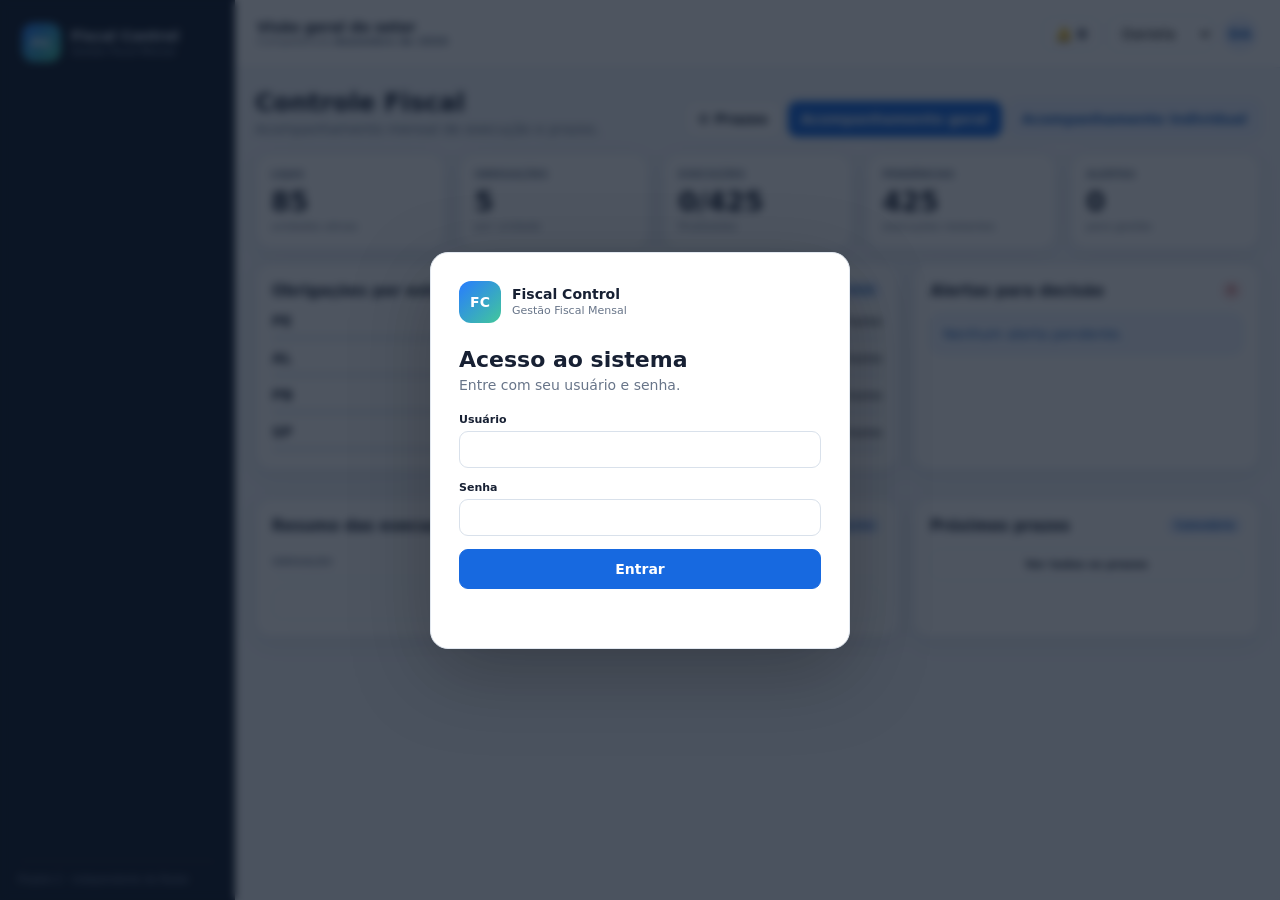
==== index.html @ bff7fefc "Ativa painel operacional do analista" ====
<!doctype html><html lang="pt-BR"><head><meta charset="utf-8"><meta name="viewport" content="width=device-width,initial-scale=1,viewport-fit=cover"><meta name="theme-color" content="#101a2b"><title>Fiscal Control — Gestão Fiscal Mensal</title><style>:root{--bg:#f3f6fa;--card:#fff;--nav:#101a2b;--nav2:#1d2d48;--text:#172033;--muted:#687589;--line:#e1e7ef;--blue:#1769e0;--green:#11966a;--yellow:#d78a00;--red:#d73b3b;--r:16px;--shadow:0 6px 22px #16305012}*{box-sizing:border-box}body{margin:0;background:var(--bg);color:var(--text);font:14px system-ui,-apple-system,Segoe UI,Roboto,Arial,sans-serif}.side{position:fixed;inset:0 auto 0 0;width:235px;background:var(--nav);color:#dce5f2;padding:18px 13px;z-index:20}.logo{display:flex;gap:10px;align-items:center;padding:5px 9px 22px}.logoMark{width:39px;height:39px;border-radius:12px;background:linear-gradient(135deg,#287cff,#42c79b);display:grid;place-items:center;font-weight:900;color:#fff}.logo small{display:block;color:#8fa0b8;font-size:10px;margin-top:2px}.nav{display:grid;gap:4px}.nav button{border:0;background:none;color:#aebbd0;padding:11px 12px;border-radius:10px;text-align:left;display:flex;gap:10px;align-items:center;width:100%;cursor:pointer}.nav button.on,.nav button:hover{background:var(--nav2);color:#fff}.nav i{font-style:normal;width:20px;text-align:center}.sideFoot{position:absolute;bottom:15px;left:18px;right:18px;border-top:1px solid #293850;padding-top:12px;color:#8190a7;font-size:10px}.main{margin-left:235px;min-height:100vh}.top{height:68px;background:#fff;border-bottom:1px solid var(--line);display:flex;align-items:center;justify-content:space-between;padding:0 22px;position:sticky;top:0;z-index:15}.topTitle{font-weight:850}.topSub{font-size:11px;color:var(--muted)}.persona{display:flex;align-items:center;gap:8px}.persona select,input,select,.btn{font:inherit}.persona select,input,select{border:1px solid var(--line);background:#fff;border-radius:9px;padding:9px}.avatar{width:36px;height:36px;border-radius:50%;background:#e8f0ff;color:#185ebc;display:grid;place-items:center;font-weight:900}.wrap{max-width:1450px;margin:auto;padding:20px}.page{display:none}.page.active{display:block}.head{display:flex;justify-content:space-between;gap:14px;align-items:flex-end;margin-bottom:16px}.head h1{font-size:25px;margin:0 0 4px}.head p{margin:0;color:var(--muted)}.actions,.filters{display:flex;gap:7px;flex-wrap:wrap}.btn{border:1px solid var(--line);background:#fff;color:var(--text);border-radius:9px;padding:9px 12px;font-weight:750;cursor:pointer}.btn.primary{background:var(--blue);border-color:var(--blue);color:#fff}.btn.green{background:#e5f7f0;border-color:#b9e5d3;color:#087453}.btn.yellow{background:#fff3d8;border-color:#efd083;color:#966100}.btn.red{background:#fde9e9;border-color:#f2caca;color:#b42f2f}.grid{display:grid;gap:14px}.kpis{grid-template-columns:repeat(5,1fr);margin-bottom:14px}.card{background:var(--card);border:1px solid var(--line);border-radius:var(--r);box-shadow:var(--shadow)}.pad{padding:16px}.kpi{padding:15px}.kpi small{display:block;text-transform:uppercase;color:var(--muted);font-weight:800;font-size:10px}.kpi b{font-size:27px;display:block;margin-top:6px}.kpi span{font-size:11px;color:var(--muted)}.two{grid-template-columns:1.3fr .7fr}.three{grid-template-columns:repeat(3,1fr)}.cardTitle{display:flex;align-items:center;justify-content:space-between;gap:8px;margin-bottom:12px}.cardTitle h3{margin:0;font-size:15px}.badge{display:inline-flex;border-radius:99px;padding:5px 8px;font-size:10px;font-weight:850;white-space:nowrap}.blue{background:#eaf1ff;color:#1b5eb7}.greenbg{background:#e5f7f0;color:#087453}.yellowbg{background:#fff3d8;color:#966100}.redbg{background:#fde9e9;color:#b42f2f}.gray{background:#edf0f4;color:#667286}.metric{display:flex;justify-content:space-between;margin:8px 0 5px}.progress{height:8px;background:#edf1f6;border-radius:99px;overflow:hidden}.progress span{display:block;height:100%;background:var(--blue);border-radius:99px}.alert{border:1px solid;padding:12px;border-radius:11px;margin-bottom:8px}.alert.red{background:#fff1f1;border-color:#f2cece}.alert.yellow{background:#fff9eb;border-color:#f1dfb1}.alert.blue{background:#eff5ff;border-color:#d3e1fa}.tax{padding:16px}.taxHead{display:flex;justify-content:space-between;gap:8px}.tax h3{margin:0;font-size:17px}.taxMeta{color:var(--muted);font-size:11px;margin-top:3px}.store{border-top:1px solid var(--line);padding:11px 0}.storeTop{display:flex;justify-content:space-between;gap:8px;align-items:center}.storeName{font-weight:850}.state{font-size:10px;color:var(--muted)}.status{font-size:10px;font-weight:850}.rowBtns{display:flex;gap:6px;margin-top:8px}.rowBtns .btn{font-size:11px;padding:7px 8px;flex:1}.tableWrap{overflow:auto}.table{width:100%;border-collapse:collapse}.table th,.table td{padding:10px;border-bottom:1px solid var(--line);text-align:left;white-space:nowrap}.table th{font-size:10px;color:#788498;text-transform:uppercase;background:#f8fafc}.filters{margin-bottom:13px}.modalBack{position:fixed;inset:0;background:#0c152a99;display:none;place-items:center;z-index:50;padding:14px}.modalBack.show{display:grid}.modal{background:#fff;width:min(850px,100%);max-height:90vh;overflow:auto;border-radius:17px}.modalHead,.modalFoot{padding:15px 17px;border-bottom:1px solid var(--line);display:flex;justify-content:space-between;gap:10px}.modalFoot{border-top:1px solid var(--line);border-bottom:0;justify-content:flex-end}.modalBody{padding:17px}.form{display:grid;grid-template-columns:1fr 1fr;gap:11px}.field label{display:block;font-size:10px;font-weight:850;margin-bottom:5px}.field.full{grid-column:1/-1}.checkgrid{display:grid;grid-template-columns:repeat(3,1fr);gap:7px}.check{border:1px solid var(--line);border-radius:9px;padding:8px}.check input{margin-right:5px}.notif{position:fixed;right:16px;top:58px;width:min(390px,calc(100vw - 28px));background:#fff;border:1px solid var(--line);border-radius:14px;box-shadow:0 20px 60px #0003;z-index:40;display:none;overflow:hidden}.notif.show{display:block}.notifHead{padding:13px 15px;border-bottom:1px solid var(--line);display:flex;justify-content:space-between}.notifItem{padding:12px 15px;border-bottom:1px solid var(--line);font-size:12px}.notifItem.unread{background:#eff5ff}.notifItem small{display:block;color:var(--muted);margin-top:4px}.toast{position:fixed;right:15px;bottom:15px;background:#142033;color:#fff;padding:11px 14px;border-radius:10px;z-index:70;display:none}.toast.show{display:block}.dashLower{grid-template-columns:1.3fr .7fr;margin-top:14px}.execRow{display:grid;grid-template-columns:1.3fr .6fr .6fr .6fr .8fr;gap:8px;align-items:center;padding:9px 0;border-bottom:1px solid var(--line);font-size:11px}.execRow:last-child{border-bottom:0}.execHead{font-size:9px;text-transform:uppercase;color:#788498;font-weight:850}.miniBar{height:7px;background:#edf1f6;border-radius:99px;overflow:hidden}.miniBar span{display:block;height:100%;background:var(--blue);border-radius:99px}.deadlineItem{display:grid;grid-template-columns:48px 1fr auto;gap:10px;align-items:center;padding:10px 0;border-bottom:1px solid var(--line)}.deadlineItem:last-child{border-bottom:0}.dateBox{border:1px solid var(--line);border-radius:10px;text-align:center;padding:5px 3px;font-weight:900;font-size:12px}.dateBox small{display:block;font-size:8px;color:var(--muted)}.deadlineMeta{font-size:11px;color:var(--muted)}.deadlineRight{text-align:right;font-size:10px;font-weight:850}.dashLink{margin-top:10px;text-align:center}.dashLink .btn{font-size:11px;width:100%}@media(max-width:1050px){.side{width:70px}.logoText,.nav span,.sideFoot{display:none}.nav button{justify-content:center}.main{margin-left:70px}.kpis{grid-template-columns:repeat(3,1fr)}.two,.dashLower{grid-template-columns:1fr}.three{grid-template-columns:repeat(2,1fr)}}@media(max-width:680px){body{font-size:13px}.side{width:58px;padding:12px 7px}.logo{padding:2px 4px 17px}.logoMark{width:39px}.main{margin-left:58px}.top{height:62px;padding:0 9px}.persona select{max-width:125px}.avatar{display:none}.wrap{padding:11px}.head{align-items:flex-start;flex-direction:column}.head h1{font-size:21px}.actions{width:100%}.actions .btn{flex:1}.kpis{grid-template-columns:1fr 1fr;gap:9px}.kpi{padding:12px}.kpi b{font-size:23px}.three{grid-template-columns:1fr}.tax{padding:13px}.store{padding:10px 0}.storeTop{align-items:flex-start}.rowBtns{flex-wrap:wrap}.form{grid-template-columns:1fr}.field.full{grid-column:auto}.table{font-size:12px}.filters input,.filters select{width:100%}.checkgrid{grid-template-columns:1fr 1fr}.execRow{grid-template-columns:1fr 1fr}.execHead{display:none}.deadlineItem{grid-template-columns:44px 1fr}.deadlineRight{grid-column:2;text-align:left}}</style><link rel="stylesheet" href="auth-client.css?v=2"></head><body><div class="app"><aside class="side"><div class="logo"><div class="logoMark">FC</div><div class="logoText"><b>Fiscal Control</b><small>Gestão Fiscal Mensal</small></div></div><nav class="nav"><button class="on" data-page="dashboard"><i>▦</i><span>Visão geral</span></button><button data-page="apuracoes"><i>✓</i><span>Apurações</span></button><button data-page="carteiras"><i>⌂</i><span>Carteiras</span></button><button data-page="prazos"><i>◷</i><span>Prazos</span></button><button data-page="historico"><i>↗</i><span>Histórico</span></button><button data-page="equipe"><i>♙</i><span>Equipe</span></button></nav><div class="sideFoot">Projeto 2 · independente do Radar</div></aside><main class="main"><header class="top"><div><div class="topTitle" id="topTitle">Visão geral do setor</div><div class="topSub">Competência <b id="competencia"></b></div></div><div class="persona"><button class="btn" onclick="toggleNotif()">🔔 <b id="notifCount">0</b></button><select id="usuario" onchange="render()"></select><div class="avatar" id="avatar">DA</div></div></header><div class="wrap"><section class="page active" id="page-dashboard"><div class="head"><div><h1>Controle Fiscal</h1><p>Acompanhamento mensal de execução e prazos.</p></div><div class="actions"><button class="btn" onclick="go('prazos')">⚙ Prazos</button><button class="btn primary" onclick="go('apuracoes')">Abrir apurações</button></div></div><div class="grid kpis" id="kpis"></div><div class="grid two"><div class="card pad"><div class="cardTitle"><h3>Obrigações por estado</h3><span class="badge blue" id="mesBadge"></span></div><div id="obrigacoes"></div></div><div class="card pad"><div class="cardTitle"><h3>Alertas para decisão</h3><span class="badge redbg" id="alertBadge">0</span></div><div id="alertas"></div></div></div><div class="grid two" style="margin-top:14px"><div class="card pad"><div class="cardTitle"><h3>Analistas</h3><button class="btn" onclick="go('equipe')">Equipe</button></div><div class="tableWrap"><table class="table"><thead><tr><th>Analista</th><th>Lojas</th><th>Conclusão</th><th>Alertas</th><th>Status</th></tr></thead><tbody id="teamDash"></tbody></table></div></div><div class="card pad"><div class="cardTitle"><h3>Quem pode ajudar?</h3></div><div id="ajuda"></div></div></div><div class="grid dashLower"><div class="card pad"><div class="cardTitle"><h3>Resumo das execuções</h3><span class="badge blue">5 obrigações</span></div><div class="execRow execHead"><span>Obrigação</span><span>Pendente</span><span>Analisando</span><span>Finalizado</span><span>Conclusão</span></div><div id="execResumo"></div><div class="dashLink"><button class="btn" onclick="go('apuracoes')">Ver todas as execuções</button></div></div><div class="card pad"><div class="cardTitle"><h3>Próximos prazos</h3><span class="badge blue">Calendário</span></div><div id="proximosPrazos"></div><div class="dashLink"><button class="btn" onclick="go('prazos')">Ver todos os prazos</button></div></div></div></section><section class="page" id="page-apuracoes"><div class="head"><div><h1>Apurações por imposto</h1><p>O analista vê somente as lojas da própria carteira.</p></div></div><div class="filters"><input id="busca" placeholder="🔎 Buscar loja" oninput="renderApuracoes()"><select id="filtroImposto" onchange="renderApuracoes()"></select><select id="filtroUF" onchange="renderApuracoes()"><option value="">Todos os estados</option><option>PE</option><option>AL</option><option>PB</option><option>SP</option></select><button class="btn" type="button" onclick="limparFiltrosApuracoes()">↺ Limpar filtros</button></div><div class="grid three" id="taxCards"></div></section><section class="page" id="page-carteiras"><div class="head"><div><h1>Cadastro de lojas</h1><p>Base única de unidades, dados fiscais e responsável pela carteira.</p></div><div class="actions"><button class="btn primary" onclick="openStore()">+ Nova loja</button><button class="btn" onclick="openAssign()">⇄ Trocar carteira</button></div></div><div class="filters"><input id="storeSearch" placeholder="🔎 Número, nome, CNPJ, cidade ou endereço" oninput="renderStores()"><select id="storeUF" onchange="renderStores()"><option value="">Todos os estados</option><option>PE</option><option>AL</option><option>PB</option><option>SP</option></select><select id="storeStatus" onchange="renderStores()"><option value="">Ativas e inativas</option><option value="true">Ativas</option><option value="false">Inativas</option></select></div><div class="grid three" id="portfolio"></div><div class="card"><div class="tableWrap"><table class="table"><thead><tr><th>Nº</th><th>Loja</th><th>CNPJ</th><th>Inscrição Estadual</th><th>Inscrição Municipal</th><th>Endereço</th><th>UF</th><th>Status</th><th>Analista</th><th>Ação</th></tr></thead><tbody id="storesTable"></tbody></table></div></div></section><section class="page" id="page-prazos"><div class="head"><div><h1>Prazos fiscais</h1><p>PE, AL e PB possuem os mesmos impostos e obrigações, com vencimentos independentes. Clique em qualquer obrigação para editar.</p></div><button class="btn primary" onclick="openDeadline()">+ Cadastrar vencimento</button></div><div class="grid three" id="deadlineCards"></div><div class="card pad" style="margin-top:14px"><div class="tableWrap"><table class="table"><thead><tr><th>Imposto/obrigação</th><th>UF</th><th>Vencimento</th><th>Observação</th></tr></thead><tbody id="deadlineTable"></tbody></table></div></div></section><section class="page" id="page-historico"><div class="head"><div><h1>Histórico mensal</h1><p>Identifique recorrência de atrasos e necessidade de redistribuição.</p></div></div><div class="grid three" id="historyCards"></div><div class="card pad" style="margin-top:14px"><div class="tableWrap"><table class="table"><thead><tr><th>Competência</th><th>Conclusão</th><th>Alertas</th><th>Observação</th></tr></thead><tbody id="historyTable"></tbody></table></div></div></section><section class="page" id="page-equipe"><div class="head"><div><h1>Equipe</h1><p>Daniela e Leonardo administram colaboradores e carteiras.</p></div><button class="btn primary" onclick="openMember()">+ Novo colaborador</button></div><div class="alert blue"><b>Situações:</b> Ativo · Férias · Licença médica · Demissão · Pediu demissão.</div><div class="card"><div class="tableWrap"><table class="table"><thead><tr><th>Colaborador</th><th>Função</th><th>Nível</th><th>Carteira</th><th>Situação</th><th>Ação</th></tr></thead><tbody id="teamTable"></tbody></table></div></div></section></div></main></div><div class="notif" id="notif"><div class="notifHead"><b>Alertas da gestão</b><button class="btn" onclick="toggleNotif()">×</button></div><div id="notifList"></div></div><div class="modalBack" id="modalBack"><div class="modal"><div class="modalHead"><b id="modalTitle">Cadastro</b><button class="btn" onclick="closeModal()">×</button></div><div class="modalBody" id="modalBody"></div><div class="modalFoot"><button class="btn" onclick="closeModal()">Cancelar</button><button class="btn primary" id="modalSave">Salvar</button></div></div></div><div class="toast" id="toast"></div><script>
const OBRIGACOES=['ICMS','PIS/COFINS','ISS','SPED ICMS','Fronteiras'];const UFS=['PE','AL','PB','SP'];
let equipe=JSON.parse(localStorage.getItem('fc_equipe')||'null')||[{id:1,nome:'Juliane',funcao:'Analista',nivel:'Sênior',situacao:'Ativo'},{id:2,nome:'Luanna',funcao:'Analista',nivel:'Júnior',situacao:'Ativo'},{id:3,nome:'Dennys',funcao:'Analista',nivel:'Sênior',situacao:'Ativo'},{id:4,nome:'Julia',funcao:'Analista',nivel:'Pleno',situacao:'Ativo'},{id:5,nome:'Taciana',funcao:'Analista',nivel:'Pleno',situacao:'Ativo'},{id:6,nome:'Lívia',funcao:'Analista',nivel:'Sênior',situacao:'Ativo'},{id:7,nome:'Augustus',funcao:'Analista',nivel:'Pleno',situacao:'Ativo'},{id:8,nome:'Gustavo',funcao:'Analista',nivel:'Pleno',situacao:'Ativo'},{id:9,nome:'Angela',funcao:'Analista',nivel:'Pleno',situacao:'Ativo'},{id:10,nome:'Michael',funcao:'Analista',nivel:'Analista',situacao:'Ativo'},{id:11,nome:'Leonardo',funcao:'Coordenador',nivel:'—',situacao:'Ativo'},{id:12,nome:'Daniela',funcao:'Gerente',nivel:'—',situacao:'Ativo'}];
const MASTER=[[1,'CARPINAPE','PE'],[2,'VITORIA','PE'],[3,'ARCOVERDE','PE'],[4,'STA CRUZ','PE'],[5,'BONGI','PE'],[6,'PAULISTA','PE'],[7,'GOIANA','PE'],[8,'DOIS IRMAOS','PE'],[9,'SURUBIM','PE'],[10,'SÃO LOURENÇO','PE'],[11,'GRAVATA','PE'],[12,'LIMOEIRO','PE'],[13,'ESCADA','PE'],[14,'CABO DE STO AGUSTINHO','PE'],[15,'OURICURI','PE'],[16,'BELO JARDIM','PE'],[17,'MURIBECA','PE'],[18,'AFOGADOS','PE'],[19,'BEZERROS','PE'],[20,'TIMBAUBA','PE'],[21,'CARPINA TREVO','PE'],[22,'BARREIROS','PE'],[23,'PEDRAS DE FOGO','PB'],[24,'DOIS IRMAOS','PE'],[25,'TAMBAU','PB'],[26,'FORROCK','PB'],[27,'VARZEA','PE'],[28,'FRAGOSO','PE'],[29,'SÃO MATEUS','PE'],[30,'PAULISTA CENTRO','PE'],[31,'RIBEIRÃO','PE'],[32,'ARARIPINA','PE'],[33,'SALGUEIRO','PE'],[34,'CARUARU','PE'],[35,'ABREU E LIMA','PE'],[36,'CAMARAGIBE','PE'],[37,'TORITAMA','PE'],[38,'GARANHUNS','PE'],[39,'CURADO','PE'],[40,'IGARASSU','PE'],[41,'MUSTARDINHA','PE'],[42,'CARUARU KENNEDY','PE'],[43,'CARUARU UNIVERSITARIO','PE'],[44,'PEIXINHOS','PE'],[45,'CASA CAIDA','PE'],[46,'AREIAS','PE'],[47,'BOA VIAGEM','PE'],[48,'CAXANGA','PE'],[49,'CASA FORTE','PE'],[50,'SANTO AMARO','PE'],[51,'MARANGUAPE','PE'],[52,'JANGA','PE'],[53,'PETROLINA','PE'],[54,'JABOATAO','PE'],[55,'BAYEUX','PB'],[56,'CAJAZEIRAS','PB'],[57,'CAMPINA GRANDE','PB'],[58,'SOUSA','PB'],[59,'PATOS','PB'],[60,'TABULEIRO','AL'],[61,'SERRARIA','AL'],[62,'ANTARES','AL'],[63,'TRAPICHE','AL'],[64,'GUARABIRA','PB'],[65,'CABEDELO','PB'],[66,'ARAPIRACA','AL'],[67,'VALENTINA','PB'],[68,'ALTIPLANO','PB'],[69,'MORENO CENTRO','PE'],[70,'IBURA','PE'],[71,'SURUBIM II','PE'],[500,'MATRIZ','PE'],[550,'GERAD. ENERG. ELET','SP'],[551,'COMERC. ENERG. ELET.','PE'],[600,'ATACADO','PE'],[998,'CD_FLV-PER','PE'],[999,'CD_SECOS PE','PE'],[992,'CD_CABO SECOS','PE'],[993,'CD_CABO M.I','PE'],[552,'CSC VITORIA','PE'],[553,'MINI NOVO','PE'],[700,'DK STORE','PE'],[988,'CD_ALAGOAS','AL'],[995,'CD_PARAIBA','PB'],[996,'CD_SECOS AL','AL']];
let lojas=JSON.parse(localStorage.getItem('fc_lojas')||'null');if(!Array.isArray(lojas))lojas=[];const existing=new Set(lojas.map(l=>String(l.numero)));MASTER.forEach(([numero,nome,uf])=>{if(!existing.has(String(numero)))lojas.push({id:100000+numero,numero,nome,uf,cnpj:'',ie:'',im:'',endereco:'',ativo:true,impostos:[...OBRIGACOES],analista:''});else{let l=lojas.find(x=>String(x.numero)===String(numero));l.nome=nome;l.uf=uf;l.numero=numero;l.cnpj=l.cnpj||'';l.ie=l.ie||'';l.im=l.im||'';l.endereco=l.endereco||'';l.ativo=l.ativo!==false;l.impostos=Array.isArray(l.impostos)?l.impostos:[...OBRIGACOES]}});
let prazos=JSON.parse(localStorage.getItem('fc_prazos_v2')||'null');if(!prazos){prazos=[];UFS.forEach(uf=>OBRIGACOES.forEach(ob=>prazos.push({id:uf+'-'+ob,uf,obrigacao:ob,data:'',obs:''})))}let execucoes=JSON.parse(localStorage.getItem('fc_execucoes')||'{}');let alertas=JSON.parse(localStorage.getItem('fc_alertas')||'[]');let competencia=new Date().toLocaleDateString('pt-BR',{month:'long',year:'numeric'});
function save(){localStorage.setItem('fc_equipe',JSON.stringify(equipe));localStorage.setItem('fc_lojas',JSON.stringify(lojas));localStorage.setItem('fc_prazos_v2',JSON.stringify(prazos));localStorage.setItem('fc_execucoes',JSON.stringify(execucoes));localStorage.setItem('fc_alertas',JSON.stringify(alertas))}function esc(s){return String(s??'').replace(/[&<>"']/g,m=>({'&':'&amp;','<':'&lt;','>':'&gt;','"':'&quot;',"'":'&#39;'}[m]))}function currentUser(){return document.getElementById('usuario').value||'Daniela'}function analystStores(nome){return lojas.filter(l=>l.analista===nome&&l.ativo!==false)}function isManager(){return ['Daniela','Leonardo'].includes(currentUser())}function go(page){document.querySelectorAll('.page').forEach(p=>p.classList.remove('active'));document.getElementById('page-'+page).classList.add('active');document.querySelectorAll('.nav button').forEach(b=>b.classList.toggle('on',b.dataset.page===page));document.getElementById('topTitle').textContent={dashboard:'Visão geral do setor',apuracoes:'Apurações',carteiras:'Cadastro de lojas',prazos:'Prazos fiscais',historico:'Histórico mensal',equipe:'Equipe'}[page];render()}document.querySelectorAll('.nav button').forEach(b=>b.onclick=()=>go(b.dataset.page));
function render(){document.getElementById('competencia').textContent=competencia;renderUsers();renderKpis();renderObrigacoes();renderAlertas();renderTeamDash();renderAjuda();renderApuracoes();renderPortfolio();renderStores();renderPrazos();renderHistorico();renderEquipe();renderDashboardComplement();document.getElementById('notifCount').textContent=alertas.filter(a=>!a.lida).length;document.getElementById('avatar').textContent=currentUser().slice(0,2).toUpperCase()}
function renderUsers(){let s=document.getElementById('usuario'),old=s.value||'Daniela';s.innerHTML=equipe.map(e=>`<option>${esc(e.nome)}</option>`).join('');s.value=equipe.some(e=>e.nome===old)?old:'Daniela'}function renderKpis(){let total=lojas.filter(l=>l.ativo!==false).length*OBRIGACOES.length,done=Object.values(execucoes).filter(x=>x.status==='Finalizada').length,a=alertas.filter(x=>!x.lida).length;document.getElementById('kpis').innerHTML=[['Lojas',lojas.filter(l=>l.ativo!==false).length,'unidades ativas'],['Obrigações',OBRIGACOES.length,'por unidade'],['Execuções',done+'/'+total,'finalizadas'],['Pendências',Math.max(total-done,0),'execuções restantes'],['Alertas',a,'para gestão']].map(x=>`<div class="card kpi"><small>${x[0]}</small><b>${x[1]}</b><span>${x[2]}</span></div>`).join('')}function renderObrigacoes(){document.getElementById('mesBadge').textContent=competencia;document.getElementById('obrigacoes').innerHTML=UFS.map(uf=>{let total=OBRIGACOES.length,ok=prazos.filter(p=>p.uf===uf&&p.data).length;return `<div class="metric"><b>${uf}</b><span>${ok}/${total} prazos</span></div><div class="progress"><span style="width:${ok/total*100}%"></span></div>`}).join('')}function renderAlertas(){document.getElementById('alertBadge').textContent=alertas.filter(a=>!a.lida).length;document.getElementById('alertas').innerHTML=alertas.length?alertas.slice(-5).reverse().map(a=>`<div class="alert ${a.tipo==='red'?'red':'yellow'}"><b>${esc(a.titulo)}</b><br>${esc(a.msg)}<small>${esc(a.data)}</small></div>`).join(''):'<div class="alert blue">Nenhum alerta pendente.</div>'}function renderTeamDash(){document.getElementById('teamDash').innerHTML=equipe.filter(e=>e.funcao==='Analista').map(e=>{let n=analystStores(e.nome).length,done=Object.values(execucoes).filter(x=>x.analista===e.nome&&x.status==='Finalizada').length,al=alertas.filter(x=>x.analista===e.nome&&!x.lida).length;return `<tr><td><b>${esc(e.nome)}</b></td><td>${n}</td><td>${done}</td><td>${al}</td><td><span class="badge ${e.situacao==='Ativo'?'greenbg':'yellowbg'}">${esc(e.situacao)}</span></td></tr>`}).join('')}function renderAjuda(){let arr=equipe.filter(e=>e.funcao==='Analista'&&e.situacao==='Ativo').map(e=>({nome:e.nome,n:analystStores(e.nome).length})).sort((a,b)=>a.n-b.n).slice(0,3);document.getElementById('ajuda').innerHTML=arr.map(x=>`<div class="alert blue"><b>${esc(x.nome)}</b> — ${x.n} lojas na carteira.<br><small>Pode ser considerado para apoio.</small></div>`).join('')}
function renderDashboardComplement(){let ativos=lojas.filter(l=>l.ativo!==false);let rows=OBRIGACOES.map(ob=>{let units=ativos.filter(l=>Array.isArray(l.impostos)&&l.impostos.includes(ob));let pend=0,anal=0,fin=0;units.forEach(l=>{let st=execucoes[key(l,ob)]?.status||'Pendente';if(st==='Finalizada')fin++;else if(st==='Analisando')anal++;else pend++});let pct=units.length?Math.round(fin/units.length*100):0;return `<div class="execRow"><b>${esc(ob)}</b><span style="color:var(--red);font-weight:850">${pend}</span><span style="color:var(--yellow);font-weight:850">${anal}</span><span style="color:var(--green);font-weight:850">${fin}</span><div><div class="miniBar"><span style="width:${pct}%"></span></div><small style="color:var(--muted)">${pct}%</small></div></div>`}).join('');document.getElementById('execResumo').innerHTML=rows;let now=Date.now(),items=prazos.filter(p=>p.data).map(p=>{let m=String(p.data).match(/\d{1,2}/),day=m?Number(m[0]):null;let d=day?new Date(new Date().getFullYear(),new Date().getMonth(),day):null;return {...p,d}}).filter(x=>x.d&&x.d>=new Date(new Date().getFullYear(),new Date().getMonth(),new Date().getDate()-1)).sort((a,b)=>a.d-b.d).slice(0,5);document.getElementById('proximosPrazos').innerHTML=items.length?items.map(p=>{let diff=Math.max(0,Math.ceil((p.d-new Date())/86400000));let urgency=diff<=2?'red':diff<=5?'yellow':'green';return `<div class="deadlineItem"><div class="dateBox">${String(p.d.getDate()).padStart(2,'0')}<small>${p.d.toLocaleDateString('pt-BR',{month:'short'}).replace('.','').toUpperCase()}</small></div><div><b>${esc(p.obrigacao)} — ${esc(p.uf)}</b><div class="deadlineMeta">Apuração mensal</div></div><div class="deadlineRight" style="color:${urgency==='red'?'var(--red)':urgency==='yellow'?'var(--yellow)':'var(--green)'}">${diff===0?'Hoje':diff===1?'Amanhã':diff+' dias'}</div></div>`}).join(''):'<div class="alert blue">Nenhum vencimento cadastrado nos próximos dias.</div>'}
function renderApuracoes(){let fi=document.getElementById('filtroImposto'),old=fi.value;fi.innerHTML='<option value="">Todos os impostos</option>'+OBRIGACOES.map(o=>`<option>${o}</option>`).join('');fi.value=OBRIGACOES.includes(old)?old:'';let busca=(document.getElementById('busca')?.value||'').toLowerCase().trim(),uf=(document.getElementById('filtroUF')?.value||'').trim().toUpperCase(),u=currentUser();let base=isManager()?lojas:analystStores(u);let visible=(Array.isArray(base)?base:[]).filter(l=>l&&l.ativo!==false&&(!busca||`${l.numero??''} ${l.nome??''}`.toLowerCase().includes(busca))&&(!uf||String(l.uf||'').trim().toUpperCase()===uf));visible.forEach(l=>{if(!Array.isArray(l.impostos)||!l.impostos.length)l.impostos=[...OBRIGACOES]});let imp=fi.value,arr=imp?[imp]:OBRIGACOES;document.getElementById('taxCards').innerHTML=arr.map(ob=>{let units=visible.filter(l=>Array.isArray(l.impostos)&&l.impostos.includes(ob));return `<div class="card tax"><div class="taxHead"><div><h3>${ob}</h3><div class="taxMeta">${units.length} loja(s)</div></div><span class="badge blue">${units.filter(l=>execucoes[key(l,ob)]?.status==='Finalizada').length}/${units.length}</span></div>${units.map(l=>{let e=execucoes[key(l,ob)]||{},status=e.status||'Pendente';return `<div class="store"><div class="storeTop"><div><div class="storeName">${esc(l.numero)} · ${esc(l.nome)}</div><div class="state">${esc(l.uf)} · ${esc(l.analista||'Sem carteira')}</div></div><span class="status ${status==='Finalizada'?'greenbg':'yellowbg'} badge">${status}</span></div><div class="rowBtns"><button class="btn ${status==='Analisando'?'yellow':''}" onclick="setStatus(${l.id},'${ob}','Analisando')">Analisando</button><button class="btn green" onclick="finalizar(${l.id},'${ob}')">Finalizar</button>${status!=='Pendente'?`<button class="btn red" onclick="suspenderApuracao(${l.id},'${ob}')">Suspender Apuração</button>`:''}</div></div>`}).join('')}</div>`}).join('')||'<div class="alert blue">Nenhuma loja encontrada.</div>'}function limparFiltrosApuracoes(){document.getElementById('busca').value='';document.getElementById('filtroImposto').value='';document.getElementById('filtroUF').value='';renderApuracoes()}<!-- APURACOES-FIX-V2 -->function key(l,ob){return l.id+'|'+ob}function setStatus(id,ob,status){let l=lojas.find(x=>x.id===id);if(!l)return;execucoes[key(l,ob)]={status,analista:l.analista,loja:l.nome,uf:l.uf,obrigacao:ob,atualizado:new Date().toLocaleString('pt-BR')};save();render();toast(`${ob} — ${l.nome}: ${status}`)}function finalizar(id,ob){let l=lojas.find(x=>x.id===id);if(!l)return;let daily=confirm('Foi feita a análise diária?\n\nOK = SIM\nCancelar = NÃO');let data='';if(daily){data=prompt('Informe a data do último dia analisado (DD/MM/AAAA):','');if(!data)return}else{alertas.push({tipo:'red',titulo:`⚠️ ${ob} — ${l.nome}`,msg:`${l.analista||'Sem carteira'} finalizou sem realizar a análise diária. Alerta para Leonardo e Daniela.`,analista:l.analista,data:new Date().toLocaleString('pt-BR'),lida:false})}execucoes[key(l,ob)]={status:'Finalizada',analista:l.analista,loja:l.nome,uf:l.uf,obrigacao:ob,analiseDiaria:daily,ultimoDia:data,atualizado:new Date().toLocaleString('pt-BR')};save();render();toast(`${ob} — ${l.nome} finalizado`)}
function renderPortfolio(){document.getElementById('portfolio').innerHTML=equipe.filter(e=>e.funcao==='Analista').map(e=>`<div class="card pad"><div class="cardTitle"><h3>${esc(e.nome)}</h3><span class="badge blue">${analystStores(e.nome).length} lojas</span></div><div class="taxMeta">${esc(e.nivel)} · ${esc(e.situacao)}</div></div>`).join('')}
function renderStores(){let q=(document.getElementById('storeSearch')?.value||'').toLowerCase().trim(),uf=document.getElementById('storeUF')?.value||'',st=document.getElementById('storeStatus')?.value||'';let arr=lojas.filter(l=>(!q||[l.numero,l.nome,l.cnpj,l.ie,l.im,l.endereco,l.uf].join(' ').toLowerCase().includes(q))&&(!uf||l.uf===uf)&&(!st||String(l.ativo!==false)===st));document.getElementById('storesTable').innerHTML=arr.map(l=>`<tr><td><b>${esc(l.numero)}</b></td><td><b>${esc(l.nome)}</b></td><td>${esc(l.cnpj||'—')}</td><td>${esc(l.ie||'—')}</td><td>${esc(l.im||'—')}</td><td>${esc(l.endereco||'—')}</td><td>${esc(l.uf)}</td><td><span class="badge ${l.ativo!==false?'greenbg':'gray'}">${l.ativo!==false?'Ativa':'Inativa'}</span></td><td>${esc(l.analista||'Sem carteira')}</td><td><button class="btn" onclick="openStore(${l.id})">Editar</button></td></tr>`).join('')||'<tr><td colspan="10">Nenhuma loja encontrada.</td></tr>'}
function prazoLabel(p){return p?.data?p.data:(p?.obs||'Não cadastrado')}function renderPrazos(){document.getElementById('deadlineCards').innerHTML=UFS.map(uf=>`<div class="card pad"><div class="cardTitle"><h3>${uf}</h3><span class="badge blue">${prazos.filter(p=>p.uf===uf&&p.data).length}/${OBRIGACOES.length} prazos</span></div>${OBRIGACOES.map(o=>{let p=prazos.find(x=>x.uf===uf&&x.obrigacao===o);return `<div class="metric"><b>${o}</b><button class="btn" onclick="openDeadline('${uf}','${o}')">${prazoLabel(p)}</button></div>`}).join('')}</div>`).join('');document.getElementById('deadlineTable').innerHTML=prazos.filter(p=>p.data||p.obs).map(p=>`<tr><td>${p.obrigacao}</td><td>${p.uf}</td><td>${p.data||'—'}</td><td>${p.obs||'—'}</td></tr>`).join('')||'<tr><td colspan="4">Nenhum prazo cadastrado.</td></tr>'}function renderHistorico(){document.getElementById('historyCards').innerHTML=UFS.map(uf=>`<div class="card pad"><div class="cardTitle"><h3>${uf}</h3></div><b>${prazos.filter(p=>p.uf===uf&&p.data).length}</b> prazos cadastrados</div>`).join('');document.getElementById('historyTable').innerHTML=`<tr><td>${competencia}</td><td>${Object.values(execucoes).filter(x=>x.status==='Finalizada').length}</td><td>${alertas.length}</td><td>Histórico operacional local do navegador.</td></tr>`}function renderEquipe(){document.getElementById('teamTable').innerHTML=equipe.map(e=>`<tr><td><b>${esc(e.nome)}</b></td><td>${esc(e.funcao)}</td><td>${esc(e.nivel)}</td><td>${e.funcao==='Analista'?analystStores(e.nome).length:'—'}</td><td><span class="badge ${e.situacao==='Ativo'?'greenbg':'yellowbg'}">${esc(e.situacao)}</span></td><td><button class="btn" onclick="removeMember(${e.id})">Alterar situação</button></td></tr>`).join('')}
function openStore(id){let l=id?lojas.find(x=>x.id===id):null,sel=new Set(l?.impostos||OBRIGACOES);modal(l?'Editar loja':'Cadastrar nova loja',`<div class="form"><div class="field"><label>Número da loja *</label><input id="sNumero" type="number" min="1" value="${l?esc(l.numero):''}" placeholder="Ex.: 72"></div><div class="field"><label>Nome da loja *</label><input id="sNome" value="${l?esc(l.nome):''}" placeholder="Nome da unidade"></div><div class="field"><label>CNPJ</label><input id="sCnpj" inputmode="numeric" value="${l?esc(l.cnpj):''}" placeholder="00.000.000/0000-00"></div><div class="field"><label>Inscrição Estadual</label><input id="sIE" value="${l?esc(l.ie):''}" placeholder="Opcional"></div><div class="field"><label>Inscrição Municipal</label><input id="sIM" value="${l?esc(l.im):''}" placeholder="Opcional"></div><div class="field"><label>Estado *</label><select id="sUF">${UFS.map(x=>`<option ${x===(l?.uf||'PE')?'selected':''}>${x}</option>`).join('')}</select></div><div class="field full"><label>Endereço <span style="font-weight:500;color:#687589">(não obrigatório)</span></label><input id="sEndereco" value="${l?esc(l.endereco):''}" placeholder="Rua, número, complemento, bairro, cidade — opcional"></div><div class="field"><label>Situação *</label><select id="sAtivo"><option value="true" ${l?.ativo!==false?'selected':''}>Ativa</option><option value="false" ${l?.ativo===false?'selected':''}>Inativa</option></select></div><div class="field"><label>Analista responsável</label><select id="sAna"><option value="">Sem carteira</option>${equipe.filter(e=>e.funcao==='Analista').map(e=>`<option ${e.nome===(l?.analista||'')?'selected':''}>${esc(e.nome)}</option>`).join('')}</select></div><div class="field full"><label>Impostos / obrigações vinculados</label><div class="checkgrid">${OBRIGACOES.map(o=>`<label class="check"><input type="checkbox" name="sImp" value="${esc(o)}" ${sel.has(o)?'checked':''}>${esc(o)}</label>`).join('')}</div></div></div>`);document.getElementById('modalSave').onclick=()=>{let numero=Number(sNumero.value),nome=sNome.value.trim().toUpperCase();if(!Number.isInteger(numero)||numero<1){alert('Informe um número de loja válido.');sNumero.focus();return}if(!nome){alert('Informe o nome da loja.');sNome.focus();return}let duplicate=lojas.find(x=>String(x.numero)===String(numero)&&(!l||x.id!==l.id));if(duplicate){alert(`Já existe a loja nº ${numero}: ${duplicate.nome}.`);return}let data={numero,nome,cnpj:sCnpj.value.trim(),ie:sIE.value.trim(),im:sIM.value.trim(),endereco:sEndereco.value.trim(),uf:sUF.value,ativo:sAtivo.value==='true',impostos:[...document.querySelectorAll('input[name="sImp"]:checked')].map(x=>x.value),analista:sAna.value};if(l)Object.assign(l,data);else lojas.push({id:Date.now(),...data});save();closeModal();render();toast(l?'Loja atualizada com sucesso':'Loja cadastrada com sucesso')}}
function openAssign(id){let l=lojas.find(x=>x.id===id)||lojas[0];if(!l)return;modal('Trocar loja de carteira',`<div class="form"><div class="field full"><label>Loja</label><select id="aLoja">${lojas.map(x=>`<option value="${x.id}" ${x.id===l.id?'selected':''}>${esc(x.numero)} — ${esc(x.nome)} — ${x.uf}</option>`).join('')}</select></div><div class="field full"><label>Novo analista</label><select id="aAna"><option value="">Sem carteira</option>${equipe.filter(e=>e.funcao==='Analista'&&e.situacao==='Ativo').map(e=>`<option ${e.nome===l.analista?'selected':''}>${esc(e.nome)}</option>`).join('')}</select></div></div>`);document.getElementById('modalSave').onclick=()=>{let x=lojas.find(y=>y.id==aLoja.value);if(x){x.analista=aAna.value;save();closeModal();render();toast('Carteira atualizada')}}}
function openDeadline(defaultUF='PE',defaultOb='ICMS'){modal('Cadastrar / editar vencimento',`<div class="form"><div class="field"><label>Estado</label><select id="mUF">${UFS.map(x=>`<option ${x===defaultUF?'selected':''}>${x}</option>`).join('')}</select></div><div class="field"><label>Imposto / obrigação</label><select id="mOb">${OBRIGACOES.map(x=>`<option ${x===defaultOb?'selected':''}>${x}</option>`).join('')}</select></div><div class="field"><label>Vencimento</label><input id="mData" placeholder="Ex.: dia 09 ou 09/09"></div><div class="field"><label>Observação</label><input id="mObs" placeholder="Opcional"></div></div>`);let p=prazos.find(x=>x.uf===defaultUF&&x.obrigacao===defaultOb);if(p){mData.value=p.data||'';mObs.value=p.obs||''}document.getElementById('modalSave').onclick=saveDeadline}function saveDeadline(){let uf=mUF.value,ob=mOb.value,p=prazos.find(x=>x.uf===uf&&x.obrigacao===ob);if(!p){p={id:uf+'-'+ob,uf,obrigacao:ob};prazos.push(p)}p.data=mData.value.trim();p.obs=mObs.value.trim();save();closeModal();render();toast(`${ob} de ${uf} atualizado`)}
function openMember(){modal('Cadastrar colaborador',`<div class="form"><div class="field"><label>Nome</label><input id="eNome"></div><div class="field"><label>Função</label><select id="eFunc"><option>Analista</option><option>Coordenador</option><option>Gerente</option></select></div><div class="field"><label>Nível</label><select id="eNivel"><option>Júnior</option><option>Pleno</option><option>Sênior</option><option>Analista</option><option>—</option></select></div><div class="field"><label>Situação</label><select id="eSit"><option>Ativo</option><option>Férias</option><option>Licença médica</option><option>Demissão</option><option>Pediu demissão</option></select></div></div>`);document.getElementById('modalSave').onclick=()=>{if(!eNome.value.trim())return;equipe.push({id:Date.now(),nome:eNome.value.trim(),funcao:eFunc.value,nivel:eNivel.value,situacao:eSit.value});save();closeModal();render();toast('Colaborador cadastrado')}}function removeMember(id){let e=equipe.find(x=>x.id===id);if(!e||e.nome==='Daniela'||e.nome==='Leonardo')return;modal('Alterar situação',`<div class="field"><label>${esc(e.nome)}</label><select id="rSit"><option>Ativo</option><option>Férias</option><option>Licença médica</option><option>Demissão</option><option>Pediu demissão</option></select></div>`);rSit.value=e.situacao;document.getElementById('modalSave').onclick=()=>{e.situacao=rSit.value;save();closeModal();render();toast('Situação atualizada')}}function modal(title,body){document.getElementById('modalTitle').textContent=title;document.getElementById('modalBody').innerHTML=body;document.getElementById('modalBack').classList.add('show')}function closeModal(){document.getElementById('modalBack').classList.remove('show')}function toggleNotif(){document.getElementById('notif').classList.toggle('show');document.getElementById('notifList').innerHTML=alertas.length?alertas.slice().reverse().map(a=>`<div class="notifItem ${a.lida?'':'unread'}"><b>${esc(a.titulo)}</b><br>${esc(a.msg)}<small>${esc(a.data)}</small></div>`).join(''):'<div class="notifItem">Nenhum alerta.</div>'}function toast(t){let x=document.getElementById('toast');x.textContent=t;x.classList.add('show');setTimeout(()=>x.classList.remove('show'),2500)}save();render();</script><script src="apuracoes-parametrizacao.js?v=1"></script><!-- APURACOES-PARAMETRIZACAO-V1 --><script src="carteiras-parametrizacao.js?v=1"></script><!-- CARTEIRA-ATIVOS-V1 --><script src="carteiras-assignment-live-fix.js?v=2"></script><script src="acompanhamento-individual-ativos.js?v=1"></script><!-- ACOMPANHAMENTO-ATIVOS-V1 --><script src="equipe-row-hover.js?v=2"></script><script src="acesso-perfis.js?v=2"></script><script src="auth-config.js?v=2"></script><script src="auth-client.js?v=2"></script><script src="auth-ui-hardening.js?v=1"></script><script src="acompanhamento-individual-ativos.js?v=1"></script><script src="apuracao-query-button.js?v=1"></script><!-- ACOMPANHAMENTO-ATIVOS-V1 --><script src="analista-dashboard-v5.js?v=1"></script><!-- APURACOES-SUSPENSAO-UI-V1 --><script src="gestor-acompanhamento.js?v=1"></script><script src="apuracoes-fluxo-v2.js?v=4"></script><!-- APURACOES-FLUXO-V2 --><script src="dashboard-patch.js"></script><script src="equipe-data-fix.js"></script><script src="dashboard-patch-teamfix.js"></script><script src="carteiras-data-fix.js"></script><script src="operational-pages-fix.js"></script><script src="carteiras-row-hover.js"></script><script src="dashboard-analista-v2.js?v=2"></script><script src="analista-hotfix-v4.js?v=1"></script><script src="analista-progress-duplicate-cleanup.js?v=1"></script><script src="dashboard-analista-v2.js?v=1"></script></body></html>
---- auth-client.css ----
#fc-auth-root{position:fixed;inset:0;z-index:10000;display:grid;place-items:center;background:rgba(10,20,35,.72);backdrop-filter:blur(4px);padding:20px}#fc-auth-root.fc-auth-hidden{display:none}.fc-auth-card{width:min(420px,100%);background:#fff;border:1px solid #e1e7ef;border-radius:18px;box-shadow:0 24px 80px rgba(0,0,0,.25);padding:28px}.fc-auth-brand{display:flex;align-items:center;gap:11px;margin-bottom:24px}.fc-auth-mark{width:42px;height:42px;border-radius:12px;background:linear-gradient(135deg,#287cff,#42c79b);display:grid;place-items:center;color:#fff;font-weight:900}.fc-auth-brand small{display:block;color:#687589;font-size:11px;margin-top:2px}.fc-auth-title{font-size:22px;font-weight:850;color:#172033}.fc-auth-sub{color:#687589;margin:5px 0 20px}.fc-auth-card form{display:grid;gap:13px}.fc-auth-card label{font-size:11px;font-weight:800;color:#172033}.fc-auth-card input,.fc-auth-card select{display:block;width:100%;margin-top:5px;padding:11px 12px;border:1px solid #d9e1eb;border-radius:9px;font:inherit;outline:none;box-sizing:border-box}.fc-auth-card input:focus,.fc-auth-card select:focus{border-color:#1769e0;box-shadow:0 0 0 3px rgba(23,105,224,.12)}.fc-auth-submit{border:1px solid #1769e0;background:#1769e0;color:#fff;border-radius:9px;padding:11px 14px;font:inherit;font-weight:800;cursor:pointer}.fc-auth-submit:disabled{opacity:.6;cursor:wait}.fc-auth-error{min-height:18px;color:#b42f2f;font-size:12px}.fc-auth-loading{color:#687589;font-size:12px;text-align:center;margin-top:12px}.fc-auth-locked{overflow:hidden}.fc-auth-locked .app{pointer-events:none;user-select:none}.fc-auth-modal{position:fixed;inset:0;z-index:10001;display:grid;place-items:center;padding:20px}.fc-auth-modal-backdrop{position:absolute;inset:0;background:rgba(10,20,35,.58);backdrop-filter:blur(3px)}.fc-auth-modal-card{position:relative;width:min(920px,96vw);max-height:88vh;overflow:auto;background:#fff;border:1px solid #e1e7ef;border-radius:16px;box-shadow:0 24px 80px rgba(0,0,0,.28)}.fc-auth-modal-head{display:flex;justify-content:space-between;align-items:center;padding:16px 20px;border-bottom:1px solid #e5eaf1;font-size:16px}.fc-auth-modal-head button{border:1px solid #d9e1eb;background:#fff;border-radius:8px;width:34px;height:34px;font-size:20px;cursor:pointer}.fc-auth-modal-body{padding:20px;color:#27344a}.fc-auth-modal-body p{color:#687589;font-size:13px}.fc-auth-modal-body hr{border:0;border-top:1px solid #e5eaf1;margin:18px 0}.fc-auth-modal-body form{display:grid;gap:10px}.fc-auth-modal-body input,.fc-auth-modal-body select{padding:10px 11px;border:1px solid #d9e1eb;border-radius:8px;font:inherit}.fc-auth-modal-body button{border:1px solid #d9e1eb;background:#fff;border-radius:8px;padding:9px 11px;font-weight:700;cursor:pointer}.fc-auth-modal-body .fc-auth-submit{background:#1769e0;border-color:#1769e0;color:#fff}
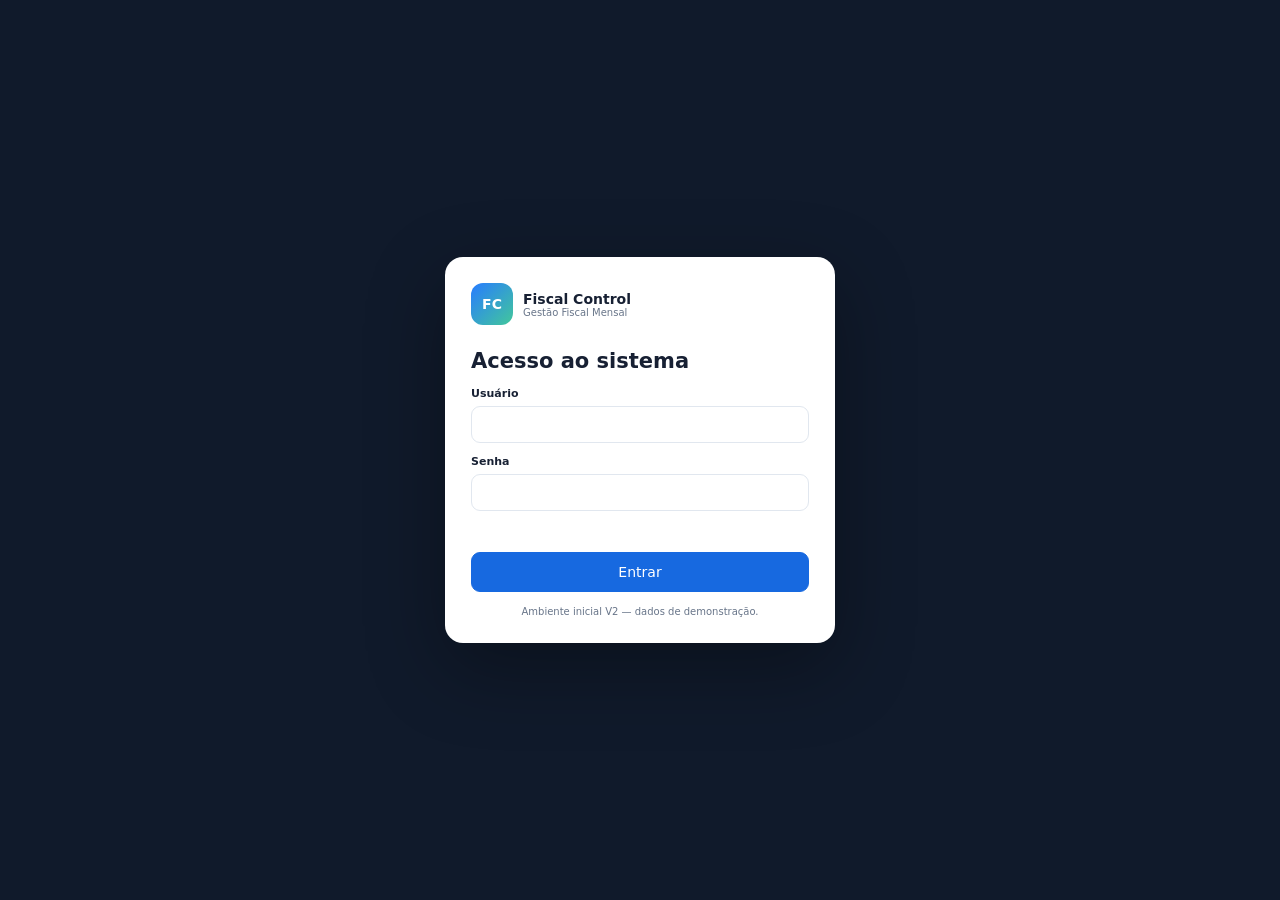
==== commit 9318bf45: "V2: reconstrução integral limpa para GitHub Pages" ====
--- a/index.html
+++ b/index.html
@@ -1,18 +1,14 @@
-<!doctype html><html lang="pt-BR"><head><meta charset="utf-8"><meta name="viewport" content="width=device-width,initial-scale=1,viewport-fit=cover"><meta name="theme-color" content="#101a2b"><title>Fiscal Control — Gestão Fiscal Mensal</title><style>:root{--bg:#f3f6fa;--card:#fff;--nav:#101a2b;--nav2:#1d2d48;--text:#172033;--muted:#687589;--line:#e1e7ef;--blue:#1769e0;--green:#11966a;--yellow:#d78a00;--red:#d73b3b;--r:16px;--shadow:0 6px 22px #16305012}*{box-sizing:border-box}body{margin:0;background:var(--bg);color:var(--text);font:14px system-ui,-apple-system,Segoe UI,Roboto,Arial,sans-serif}.side{position:fixed;inset:0 auto 0 0;width:235px;background:var(--nav);color:#dce5f2;padding:18px 13px;z-index:20}.logo{display:flex;gap:10px;align-items:center;padding:5px 9px 22px}.logoMark{width:39px;height:39px;border-radius:12px;background:linear-gradient(135deg,#287cff,#42c79b);display:grid;place-items:center;font-weight:900;color:#fff}.logo small{display:block;color:#8fa0b8;font-size:10px;margin-top:2px}.nav{display:grid;gap:4px}.nav button{border:0;background:none;color:#aebbd0;padding:11px 12px;border-radius:10px;text-align:left;display:flex;gap:10px;align-items:center;width:100%;cursor:pointer}.nav button.on,.nav button:hover{background:var(--nav2);color:#fff}.nav i{font-style:normal;width:20px;text-align:center}.sideFoot{position:absolute;bottom:15px;left:18px;right:18px;border-top:1px solid #293850;padding-top:12px;color:#8190a7;font-size:10px}.main{margin-left:235px;min-height:100vh}.top{height:68px;background:#fff;border-bottom:1px solid var(--line);display:flex;align-items:center;justify-content:space-between;padding:0 22px;position:sticky;top:0;z-index:15}.topTitle{font-weight:850}.topSub{font-size:11px;color:var(--muted)}.persona{display:flex;align-items:center;gap:8px}.persona select,input,select,.btn{font:inherit}.persona select,input,select{border:1px solid var(--line);background:#fff;border-radius:9px;padding:9px}.avatar{width:36px;height:36px;border-radius:50%;background:#e8f0ff;color:#185ebc;display:grid;place-items:center;font-weight:900}.wrap{max-width:1450px;margin:auto;padding:20px}.page{display:none}.page.active{display:block}.head{display:flex;justify-content:space-between;gap:14px;align-items:flex-end;margin-bottom:16px}.head h1{font-size:25px;margin:0 0 4px}.head p{margin:0;color:var(--muted)}.actions,.filters{display:flex;gap:7px;flex-wrap:wrap}.btn{border:1px solid var(--line);background:#fff;color:var(--text);border-radius:9px;padding:9px 12px;font-weight:750;cursor:pointer}.btn.primary{background:var(--blue);border-color:var(--blue);color:#fff}.btn.green{background:#e5f7f0;border-color:#b9e5d3;color:#087453}.btn.yellow{background:#fff3d8;border-color:#efd083;color:#966100}.btn.red{background:#fde9e9;border-color:#f2caca;color:#b42f2f}.grid{display:grid;gap:14px}.kpis{grid-template-columns:repeat(5,1fr);margin-bottom:14px}.card{background:var(--card);border:1px solid var(--line);border-radius:var(--r);box-shadow:var(--shadow)}.pad{padding:16px}.kpi{padding:15px}.kpi small{display:block;text-transform:uppercase;color:var(--muted);font-weight:800;font-size:10px}.kpi b{font-size:27px;display:block;margin-top:6px}.kpi span{font-size:11px;color:var(--muted)}.two{grid-template-columns:1.3fr .7fr}.three{grid-template-columns:repeat(3,1fr)}.cardTitle{display:flex;align-items:center;justify-content:space-between;gap:8px;margin-bottom:12px}.cardTitle h3{margin:0;font-size:15px}.badge{display:inline-flex;border-radius:99px;padding:5px 8px;font-size:10px;font-weight:850;white-space:nowrap}.blue{background:#eaf1ff;color:#1b5eb7}.greenbg{background:#e5f7f0;color:#087453}.yellowbg{background:#fff3d8;color:#966100}.redbg{background:#fde9e9;color:#b42f2f}.gray{background:#edf0f4;color:#667286}.metric{display:flex;justify-content:space-between;margin:8px 0 5px}.progress{height:8px;background:#edf1f6;border-radius:99px;overflow:hidden}.progress span{display:block;height:100%;background:var(--blue);border-radius:99px}.alert{border:1px solid;padding:12px;border-radius:11px;margin-bottom:8px}.alert.red{background:#fff1f1;border-color:#f2cece}.alert.yellow{background:#fff9eb;border-color:#f1dfb1}.alert.blue{background:#eff5ff;border-color:#d3e1fa}.tax{padding:16px}.taxHead{display:flex;justify-content:space-between;gap:8px}.tax h3{margin:0;font-size:17px}.taxMeta{color:var(--muted);font-size:11px;margin-top:3px}.store{border-top:1px solid var(--line);padding:11px 0}.storeTop{display:flex;justify-content:space-between;gap:8px;align-items:center}.storeName{font-weight:850}.state{font-size:10px;color:var(--muted)}.status{font-size:10px;font-weight:850}.rowBtns{display:flex;gap:6px;margin-top:8px}.rowBtns .btn{font-size:11px;padding:7px 8px;flex:1}.tableWrap{overflow:auto}.table{width:100%;border-collapse:collapse}.table th,.table td{padding:10px;border-bottom:1px solid var(--line);text-align:left;white-space:nowrap}.table th{font-size:10px;color:#788498;text-transform:uppercase;background:#f8fafc}.filters{margin-bottom:13px}.modalBack{position:fixed;inset:0;background:#0c152a99;display:none;place-items:center;z-index:50;padding:14px}.modalBack.show{display:grid}.modal{background:#fff;width:min(850px,100%);max-height:90vh;overflow:auto;border-radius:17px}.modalHead,.modalFoot{padding:15px 17px;border-bottom:1px solid var(--line);display:flex;justify-content:space-between;gap:10px}.modalFoot{border-top:1px solid var(--line);border-bottom:0;justify-content:flex-end}.modalBody{padding:17px}.form{display:grid;grid-template-columns:1fr 1fr;gap:11px}.field label{display:block;font-size:10px;font-weight:850;margin-bottom:5px}.field.full{grid-column:1/-1}.checkgrid{display:grid;grid-template-columns:repeat(3,1fr);gap:7px}.check{border:1px solid var(--line);border-radius:9px;padding:8px}.check input{margin-right:5px}.notif{position:fixed;right:16px;top:58px;width:min(390px,calc(100vw - 28px));background:#fff;border:1px solid var(--line);border-radius:14px;box-shadow:0 20px 60px #0003;z-index:40;display:none;overflow:hidden}.notif.show{display:block}.notifHead{padding:13px 15px;border-bottom:1px solid var(--line);display:flex;justify-content:space-between}.notifItem{padding:12px 15px;border-bottom:1px solid var(--line);font-size:12px}.notifItem.unread{background:#eff5ff}.notifItem small{display:block;color:var(--muted);margin-top:4px}.toast{position:fixed;right:15px;bottom:15px;background:#142033;color:#fff;padding:11px 14px;border-radius:10px;z-index:70;display:none}.toast.show{display:block}.dashLower{grid-template-columns:1.3fr .7fr;margin-top:14px}.execRow{display:grid;grid-template-columns:1.3fr .6fr .6fr .6fr .8fr;gap:8px;align-items:center;padding:9px 0;border-bottom:1px solid var(--line);font-size:11px}.execRow:last-child{border-bottom:0}.execHead{font-size:9px;text-transform:uppercase;color:#788498;font-weight:850}.miniBar{height:7px;background:#edf1f6;border-radius:99px;overflow:hidden}.miniBar span{display:block;height:100%;background:var(--blue);border-radius:99px}.deadlineItem{display:grid;grid-template-columns:48px 1fr auto;gap:10px;align-items:center;padding:10px 0;border-bottom:1px solid var(--line)}.deadlineItem:last-child{border-bottom:0}.dateBox{border:1px solid var(--line);border-radius:10px;text-align:center;padding:5px 3px;font-weight:900;font-size:12px}.dateBox small{display:block;font-size:8px;color:var(--muted)}.deadlineMeta{font-size:11px;color:var(--muted)}.deadlineRight{text-align:right;font-size:10px;font-weight:850}.dashLink{margin-top:10px;text-align:center}.dashLink .btn{font-size:11px;width:100%}@media(max-width:1050px){.side{width:70px}.logoText,.nav span,.sideFoot{display:none}.nav button{justify-content:center}.main{margin-left:70px}.kpis{grid-template-columns:repeat(3,1fr)}.two,.dashLower{grid-template-columns:1fr}.three{grid-template-columns:repeat(2,1fr)}}@media(max-width:680px){body{font-size:13px}.side{width:58px;padding:12px 7px}.logo{padding:2px 4px 17px}.logoMark{width:39px}.main{margin-left:58px}.top{height:62px;padding:0 9px}.persona select{max-width:125px}.avatar{display:none}.wrap{padding:11px}.head{align-items:flex-start;flex-direction:column}.head h1{font-size:21px}.actions{width:100%}.actions .btn{flex:1}.kpis{grid-template-columns:1fr 1fr;gap:9px}.kpi{padding:12px}.kpi b{font-size:23px}.three{grid-template-columns:1fr}.tax{padding:13px}.store{padding:10px 0}.storeTop{align-items:flex-start}.rowBtns{flex-wrap:wrap}.form{grid-template-columns:1fr}.field.full{grid-column:auto}.table{font-size:12px}.filters input,.filters select{width:100%}.checkgrid{grid-template-columns:1fr 1fr}.execRow{grid-template-columns:1fr 1fr}.execHead{display:none}.deadlineItem{grid-template-columns:44px 1fr}.deadlineRight{grid-column:2;text-align:left}}</style><link rel="stylesheet" href="auth-client.css?v=2"></head><body><div class="app"><aside class="side"><div class="logo"><div class="logoMark">FC</div><div class="logoText"><b>Fiscal Control</b><small>Gestão Fiscal Mensal</small></div></div><nav class="nav"><button class="on" data-page="dashboard"><i>▦</i><span>Visão geral</span></button><button data-page="apuracoes"><i>✓</i><span>Apurações</span></button><button data-page="carteiras"><i>⌂</i><span>Carteiras</span></button><button data-page="prazos"><i>◷</i><span>Prazos</span></button><button data-page="historico"><i>↗</i><span>Histórico</span></button><button data-page="equipe"><i>♙</i><span>Equipe</span></button></nav><div class="sideFoot">Projeto 2 · independente do Radar</div></aside><main class="main"><header class="top"><div><div class="topTitle" id="topTitle">Visão geral do setor</div><div class="topSub">Competência <b id="competencia"></b></div></div><div class="persona"><button class="btn" onclick="toggleNotif()">🔔 <b id="notifCount">0</b></button><select id="usuario" onchange="render()"></select><div class="avatar" id="avatar">DA</div></div></header><div class="wrap"><section class="page active" id="page-dashboard"><div class="head"><div><h1>Controle Fiscal</h1><p>Acompanhamento mensal de execução e prazos.</p></div><div class="actions"><button class="btn" onclick="go('prazos')">⚙ Prazos</button><button class="btn primary" onclick="go('apuracoes')">Abrir apurações</button></div></div><div class="grid kpis" id="kpis"></div><div class="grid two"><div class="card pad"><div class="cardTitle"><h3>Obrigações por estado</h3><span class="badge blue" id="mesBadge"></span></div><div id="obrigacoes"></div></div><div class="card pad"><div class="cardTitle"><h3>Alertas para decisão</h3><span class="badge redbg" id="alertBadge">0</span></div><div id="alertas"></div></div></div><div class="grid two" style="margin-top:14px"><div class="card pad"><div class="cardTitle"><h3>Analistas</h3><button class="btn" onclick="go('equipe')">Equipe</button></div><div class="tableWrap"><table class="table"><thead><tr><th>Analista</th><th>Lojas</th><th>Conclusão</th><th>Alertas</th><th>Status</th></tr></thead><tbody id="teamDash"></tbody></table></div></div><div class="card pad"><div class="cardTitle"><h3>Quem pode ajudar?</h3></div><div id="ajuda"></div></div></div><div class="grid dashLower"><div class="card pad"><div class="cardTitle"><h3>Resumo das execuções</h3><span class="badge blue">5 obrigações</span></div><div class="execRow execHead"><span>Obrigação</span><span>Pendente</span><span>Analisando</span><span>Finalizado</span><span>Conclusão</span></div><div id="execResumo"></div><div class="dashLink"><button class="btn" onclick="go('apuracoes')">Ver todas as execuções</button></div></div><div class="card pad"><div class="cardTitle"><h3>Próximos prazos</h3><span class="badge blue">Calendário</span></div><div id="proximosPrazos"></div><div class="dashLink"><button class="btn" onclick="go('prazos')">Ver todos os prazos</button></div></div></div></section><section class="page" id="page-apuracoes"><div class="head"><div><h1>Apurações por imposto</h1><p>O analista vê somente as lojas da própria carteira.</p></div></div><div class="filters"><input id="busca" placeholder="🔎 Buscar loja" oninput="renderApuracoes()"><select id="filtroImposto" onchange="renderApuracoes()"></select><select id="filtroUF" onchange="renderApuracoes()"><option value="">Todos os estados</option><option>PE</option><option>AL</option><option>PB</option><option>SP</option></select><button class="btn" type="button" onclick="limparFiltrosApuracoes()">↺ Limpar filtros</button></div><div class="grid three" id="taxCards"></div></section><section class="page" id="page-carteiras"><div class="head"><div><h1>Cadastro de lojas</h1><p>Base única de unidades, dados fiscais e responsável pela carteira.</p></div><div class="actions"><button class="btn primary" onclick="openStore()">+ Nova loja</button><button class="btn" onclick="openAssign()">⇄ Trocar carteira</button></div></div><div class="filters"><input id="storeSearch" placeholder="🔎 Número, nome, CNPJ, cidade ou endereço" oninput="renderStores()"><select id="storeUF" onchange="renderStores()"><option value="">Todos os estados</option><option>PE</option><option>AL</option><option>PB</option><option>SP</option></select><select id="storeStatus" onchange="renderStores()"><option value="">Ativas e inativas</option><option value="true">Ativas</option><option value="false">Inativas</option></select></div><div class="grid three" id="portfolio"></div><div class="card"><div class="tableWrap"><table class="table"><thead><tr><th>Nº</th><th>Loja</th><th>CNPJ</th><th>Inscrição Estadual</th><th>Inscrição Municipal</th><th>Endereço</th><th>UF</th><th>Status</th><th>Analista</th><th>Ação</th></tr></thead><tbody id="storesTable"></tbody></table></div></div></section><section class="page" id="page-prazos"><div class="head"><div><h1>Prazos fiscais</h1><p>PE, AL e PB possuem os mesmos impostos e obrigações, com vencimentos independentes. Clique em qualquer obrigação para editar.</p></div><button class="btn primary" onclick="openDeadline()">+ Cadastrar vencimento</button></div><div class="grid three" id="deadlineCards"></div><div class="card pad" style="margin-top:14px"><div class="tableWrap"><table class="table"><thead><tr><th>Imposto/obrigação</th><th>UF</th><th>Vencimento</th><th>Observação</th></tr></thead><tbody id="deadlineTable"></tbody></table></div></div></section><section class="page" id="page-historico"><div class="head"><div><h1>Histórico mensal</h1><p>Identifique recorrência de atrasos e necessidade de redistribuição.</p></div></div><div class="grid three" id="historyCards"></div><div class="card pad" style="margin-top:14px"><div class="tableWrap"><table class="table"><thead><tr><th>Competência</th><th>Conclusão</th><th>Alertas</th><th>Observação</th></tr></thead><tbody id="historyTable"></tbody></table></div></div></section><section class="page" id="page-equipe"><div class="head"><div><h1>Equipe</h1><p>Daniela e Leonardo administram colaboradores e carteiras.</p></div><button class="btn primary" onclick="openMember()">+ Novo colaborador</button></div><div class="alert blue"><b>Situações:</b> Ativo · Férias · Licença médica · Demissão · Pediu demissão.</div><div class="card"><div class="tableWrap"><table class="table"><thead><tr><th>Colaborador</th><th>Função</th><th>Nível</th><th>Carteira</th><th>Situação</th><th>Ação</th></tr></thead><tbody id="teamTable"></tbody></table></div></div></section></div></main></div><div class="notif" id="notif"><div class="notifHead"><b>Alertas da gestão</b><button class="btn" onclick="toggleNotif()">×</button></div><div id="notifList"></div></div><div class="modalBack" id="modalBack"><div class="modal"><div class="modalHead"><b id="modalTitle">Cadastro</b><button class="btn" onclick="closeModal()">×</button></div><div class="modalBody" id="modalBody"></div><div class="modalFoot"><button class="btn" onclick="closeModal()">Cancelar</button><button class="btn primary" id="modalSave">Salvar</button></div></div></div><div class="toast" id="toast"></div><script>
-const OBRIGACOES=['ICMS','PIS/COFINS','ISS','SPED ICMS','Fronteiras'];const UFS=['PE','AL','PB','SP'];
-let equipe=JSON.parse(localStorage.getItem('fc_equipe')||'null')||[{id:1,nome:'Juliane',funcao:'Analista',nivel:'Sênior',situacao:'Ativo'},{id:2,nome:'Luanna',funcao:'Analista',nivel:'Júnior',situacao:'Ativo'},{id:3,nome:'Dennys',funcao:'Analista',nivel:'Sênior',situacao:'Ativo'},{id:4,nome:'Julia',funcao:'Analista',nivel:'Pleno',situacao:'Ativo'},{id:5,nome:'Taciana',funcao:'Analista',nivel:'Pleno',situacao:'Ativo'},{id:6,nome:'Lívia',funcao:'Analista',nivel:'Sênior',situacao:'Ativo'},{id:7,nome:'Augustus',funcao:'Analista',nivel:'Pleno',situacao:'Ativo'},{id:8,nome:'Gustavo',funcao:'Analista',nivel:'Pleno',situacao:'Ativo'},{id:9,nome:'Angela',funcao:'Analista',nivel:'Pleno',situacao:'Ativo'},{id:10,nome:'Michael',funcao:'Analista',nivel:'Analista',situacao:'Ativo'},{id:11,nome:'Leonardo',funcao:'Coordenador',nivel:'—',situacao:'Ativo'},{id:12,nome:'Daniela',funcao:'Gerente',nivel:'—',situacao:'Ativo'}];
-const MASTER=[[1,'CARPINAPE','PE'],[2,'VITORIA','PE'],[3,'ARCOVERDE','PE'],[4,'STA CRUZ','PE'],[5,'BONGI','PE'],[6,'PAULISTA','PE'],[7,'GOIANA','PE'],[8,'DOIS IRMAOS','PE'],[9,'SURUBIM','PE'],[10,'SÃO LOURENÇO','PE'],[11,'GRAVATA','PE'],[12,'LIMOEIRO','PE'],[13,'ESCADA','PE'],[14,'CABO DE STO AGUSTINHO','PE'],[15,'OURICURI','PE'],[16,'BELO JARDIM','PE'],[17,'MURIBECA','PE'],[18,'AFOGADOS','PE'],[19,'BEZERROS','PE'],[20,'TIMBAUBA','PE'],[21,'CARPINA TREVO','PE'],[22,'BARREIROS','PE'],[23,'PEDRAS DE FOGO','PB'],[24,'DOIS IRMAOS','PE'],[25,'TAMBAU','PB'],[26,'FORROCK','PB'],[27,'VARZEA','PE'],[28,'FRAGOSO','PE'],[29,'SÃO MATEUS','PE'],[30,'PAULISTA CENTRO','PE'],[31,'RIBEIRÃO','PE'],[32,'ARARIPINA','PE'],[33,'SALGUEIRO','PE'],[34,'CARUARU','PE'],[35,'ABREU E LIMA','PE'],[36,'CAMARAGIBE','PE'],[37,'TORITAMA','PE'],[38,'GARANHUNS','PE'],[39,'CURADO','PE'],[40,'IGARASSU','PE'],[41,'MUSTARDINHA','PE'],[42,'CARUARU KENNEDY','PE'],[43,'CARUARU UNIVERSITARIO','PE'],[44,'PEIXINHOS','PE'],[45,'CASA CAIDA','PE'],[46,'AREIAS','PE'],[47,'BOA VIAGEM','PE'],[48,'CAXANGA','PE'],[49,'CASA FORTE','PE'],[50,'SANTO AMARO','PE'],[51,'MARANGUAPE','PE'],[52,'JANGA','PE'],[53,'PETROLINA','PE'],[54,'JABOATAO','PE'],[55,'BAYEUX','PB'],[56,'CAJAZEIRAS','PB'],[57,'CAMPINA GRANDE','PB'],[58,'SOUSA','PB'],[59,'PATOS','PB'],[60,'TABULEIRO','AL'],[61,'SERRARIA','AL'],[62,'ANTARES','AL'],[63,'TRAPICHE','AL'],[64,'GUARABIRA','PB'],[65,'CABEDELO','PB'],[66,'ARAPIRACA','AL'],[67,'VALENTINA','PB'],[68,'ALTIPLANO','PB'],[69,'MORENO CENTRO','PE'],[70,'IBURA','PE'],[71,'SURUBIM II','PE'],[500,'MATRIZ','PE'],[550,'GERAD. ENERG. ELET','SP'],[551,'COMERC. ENERG. ELET.','PE'],[600,'ATACADO','PE'],[998,'CD_FLV-PER','PE'],[999,'CD_SECOS PE','PE'],[992,'CD_CABO SECOS','PE'],[993,'CD_CABO M.I','PE'],[552,'CSC VITORIA','PE'],[553,'MINI NOVO','PE'],[700,'DK STORE','PE'],[988,'CD_ALAGOAS','AL'],[995,'CD_PARAIBA','PB'],[996,'CD_SECOS AL','AL']];
-let lojas=JSON.parse(localStorage.getItem('fc_lojas')||'null');if(!Array.isArray(lojas))lojas=[];const existing=new Set(lojas.map(l=>String(l.numero)));MASTER.forEach(([numero,nome,uf])=>{if(!existing.has(String(numero)))lojas.push({id:100000+numero,numero,nome,uf,cnpj:'',ie:'',im:'',endereco:'',ativo:true,impostos:[...OBRIGACOES],analista:''});else{let l=lojas.find(x=>String(x.numero)===String(numero));l.nome=nome;l.uf=uf;l.numero=numero;l.cnpj=l.cnpj||'';l.ie=l.ie||'';l.im=l.im||'';l.endereco=l.endereco||'';l.ativo=l.ativo!==false;l.impostos=Array.isArray(l.impostos)?l.impostos:[...OBRIGACOES]}});
-let prazos=JSON.parse(localStorage.getItem('fc_prazos_v2')||'null');if(!prazos){prazos=[];UFS.forEach(uf=>OBRIGACOES.forEach(ob=>prazos.push({id:uf+'-'+ob,uf,obrigacao:ob,data:'',obs:''})))}let execucoes=JSON.parse(localStorage.getItem('fc_execucoes')||'{}');let alertas=JSON.parse(localStorage.getItem('fc_alertas')||'[]');let competencia=new Date().toLocaleDateString('pt-BR',{month:'long',year:'numeric'});
-function save(){localStorage.setItem('fc_equipe',JSON.stringify(equipe));localStorage.setItem('fc_lojas',JSON.stringify(lojas));localStorage.setItem('fc_prazos_v2',JSON.stringify(prazos));localStorage.setItem('fc_execucoes',JSON.stringify(execucoes));localStorage.setItem('fc_alertas',JSON.stringify(alertas))}function esc(s){return String(s??'').replace(/[&<>"']/g,m=>({'&':'&amp;','<':'&lt;','>':'&gt;','"':'&quot;',"'":'&#39;'}[m]))}function currentUser(){return document.getElementById('usuario').value||'Daniela'}function analystStores(nome){return lojas.filter(l=>l.analista===nome&&l.ativo!==false)}function isManager(){return ['Daniela','Leonardo'].includes(currentUser())}function go(page){document.querySelectorAll('.page').forEach(p=>p.classList.remove('active'));document.getElementById('page-'+page).classList.add('active');document.querySelectorAll('.nav button').forEach(b=>b.classList.toggle('on',b.dataset.page===page));document.getElementById('topTitle').textContent={dashboard:'Visão geral do setor',apuracoes:'Apurações',carteiras:'Cadastro de lojas',prazos:'Prazos fiscais',historico:'Histórico mensal',equipe:'Equipe'}[page];render()}document.querySelectorAll('.nav button').forEach(b=>b.onclick=()=>go(b.dataset.page));
-function render(){document.getElementById('competencia').textContent=competencia;renderUsers();renderKpis();renderObrigacoes();renderAlertas();renderTeamDash();renderAjuda();renderApuracoes();renderPortfolio();renderStores();renderPrazos();renderHistorico();renderEquipe();renderDashboardComplement();document.getElementById('notifCount').textContent=alertas.filter(a=>!a.lida).length;document.getElementById('avatar').textContent=currentUser().slice(0,2).toUpperCase()}
-function renderUsers(){let s=document.getElementById('usuario'),old=s.value||'Daniela';s.innerHTML=equipe.map(e=>`<option>${esc(e.nome)}</option>`).join('');s.value=equipe.some(e=>e.nome===old)?old:'Daniela'}function renderKpis(){let total=lojas.filter(l=>l.ativo!==false).length*OBRIGACOES.length,done=Object.values(execucoes).filter(x=>x.status==='Finalizada').length,a=alertas.filter(x=>!x.lida).length;document.getElementById('kpis').innerHTML=[['Lojas',lojas.filter(l=>l.ativo!==false).length,'unidades ativas'],['Obrigações',OBRIGACOES.length,'por unidade'],['Execuções',done+'/'+total,'finalizadas'],['Pendências',Math.max(total-done,0),'execuções restantes'],['Alertas',a,'para gestão']].map(x=>`<div class="card kpi"><small>${x[0]}</small><b>${x[1]}</b><span>${x[2]}</span></div>`).join('')}function renderObrigacoes(){document.getElementById('mesBadge').textContent=competencia;document.getElementById('obrigacoes').innerHTML=UFS.map(uf=>{let total=OBRIGACOES.length,ok=prazos.filter(p=>p.uf===uf&&p.data).length;return `<div class="metric"><b>${uf}</b><span>${ok}/${total} prazos</span></div><div class="progress"><span style="width:${ok/total*100}%"></span></div>`}).join('')}function renderAlertas(){document.getElementById('alertBadge').textContent=alertas.filter(a=>!a.lida).length;document.getElementById('alertas').innerHTML=alertas.length?alertas.slice(-5).reverse().map(a=>`<div class="alert ${a.tipo==='red'?'red':'yellow'}"><b>${esc(a.titulo)}</b><br>${esc(a.msg)}<small>${esc(a.data)}</small></div>`).join(''):'<div class="alert blue">Nenhum alerta pendente.</div>'}function renderTeamDash(){document.getElementById('teamDash').innerHTML=equipe.filter(e=>e.funcao==='Analista').map(e=>{let n=analystStores(e.nome).length,done=Object.values(execucoes).filter(x=>x.analista===e.nome&&x.status==='Finalizada').length,al=alertas.filter(x=>x.analista===e.nome&&!x.lida).length;return `<tr><td><b>${esc(e.nome)}</b></td><td>${n}</td><td>${done}</td><td>${al}</td><td><span class="badge ${e.situacao==='Ativo'?'greenbg':'yellowbg'}">${esc(e.situacao)}</span></td></tr>`}).join('')}function renderAjuda(){let arr=equipe.filter(e=>e.funcao==='Analista'&&e.situacao==='Ativo').map(e=>({nome:e.nome,n:analystStores(e.nome).length})).sort((a,b)=>a.n-b.n).slice(0,3);document.getElementById('ajuda').innerHTML=arr.map(x=>`<div class="alert blue"><b>${esc(x.nome)}</b> — ${x.n} lojas na carteira.<br><small>Pode ser considerado para apoio.</small></div>`).join('')}
-function renderDashboardComplement(){let ativos=lojas.filter(l=>l.ativo!==false);let rows=OBRIGACOES.map(ob=>{let units=ativos.filter(l=>Array.isArray(l.impostos)&&l.impostos.includes(ob));let pend=0,anal=0,fin=0;units.forEach(l=>{let st=execucoes[key(l,ob)]?.status||'Pendente';if(st==='Finalizada')fin++;else if(st==='Analisando')anal++;else pend++});let pct=units.length?Math.round(fin/units.length*100):0;return `<div class="execRow"><b>${esc(ob)}</b><span style="color:var(--red);font-weight:850">${pend}</span><span style="color:var(--yellow);font-weight:850">${anal}</span><span style="color:var(--green);font-weight:850">${fin}</span><div><div class="miniBar"><span style="width:${pct}%"></span></div><small style="color:var(--muted)">${pct}%</small></div></div>`}).join('');document.getElementById('execResumo').innerHTML=rows;let now=Date.now(),items=prazos.filter(p=>p.data).map(p=>{let m=String(p.data).match(/\d{1,2}/),day=m?Number(m[0]):null;let d=day?new Date(new Date().getFullYear(),new Date().getMonth(),day):null;return {...p,d}}).filter(x=>x.d&&x.d>=new Date(new Date().getFullYear(),new Date().getMonth(),new Date().getDate()-1)).sort((a,b)=>a.d-b.d).slice(0,5);document.getElementById('proximosPrazos').innerHTML=items.length?items.map(p=>{let diff=Math.max(0,Math.ceil((p.d-new Date())/86400000));let urgency=diff<=2?'red':diff<=5?'yellow':'green';return `<div class="deadlineItem"><div class="dateBox">${String(p.d.getDate()).padStart(2,'0')}<small>${p.d.toLocaleDateString('pt-BR',{month:'short'}).replace('.','').toUpperCase()}</small></div><div><b>${esc(p.obrigacao)} — ${esc(p.uf)}</b><div class="deadlineMeta">Apuração mensal</div></div><div class="deadlineRight" style="color:${urgency==='red'?'var(--red)':urgency==='yellow'?'var(--yellow)':'var(--green)'}">${diff===0?'Hoje':diff===1?'Amanhã':diff+' dias'}</div></div>`}).join(''):'<div class="alert blue">Nenhum vencimento cadastrado nos próximos dias.</div>'}
-function renderApuracoes(){let fi=document.getElementById('filtroImposto'),old=fi.value;fi.innerHTML='<option value="">Todos os impostos</option>'+OBRIGACOES.map(o=>`<option>${o}</option>`).join('');fi.value=OBRIGACOES.includes(old)?old:'';let busca=(document.getElementById('busca')?.value||'').toLowerCase().trim(),uf=(document.getElementById('filtroUF')?.value||'').trim().toUpperCase(),u=currentUser();let base=isManager()?lojas:analystStores(u);let visible=(Array.isArray(base)?base:[]).filter(l=>l&&l.ativo!==false&&(!busca||`${l.numero??''} ${l.nome??''}`.toLowerCase().includes(busca))&&(!uf||String(l.uf||'').trim().toUpperCase()===uf));visible.forEach(l=>{if(!Array.isArray(l.impostos)||!l.impostos.length)l.impostos=[...OBRIGACOES]});let imp=fi.value,arr=imp?[imp]:OBRIGACOES;document.getElementById('taxCards').innerHTML=arr.map(ob=>{let units=visible.filter(l=>Array.isArray(l.impostos)&&l.impostos.includes(ob));return `<div class="card tax"><div class="taxHead"><div><h3>${ob}</h3><div class="taxMeta">${units.length} loja(s)</div></div><span class="badge blue">${units.filter(l=>execucoes[key(l,ob)]?.status==='Finalizada').length}/${units.length}</span></div>${units.map(l=>{let e=execucoes[key(l,ob)]||{},status=e.status||'Pendente';return `<div class="store"><div class="storeTop"><div><div class="storeName">${esc(l.numero)} · ${esc(l.nome)}</div><div class="state">${esc(l.uf)} · ${esc(l.analista||'Sem carteira')}</div></div><span class="status ${status==='Finalizada'?'greenbg':'yellowbg'} badge">${status}</span></div><div class="rowBtns"><button class="btn ${status==='Analisando'?'yellow':''}" onclick="setStatus(${l.id},'${ob}','Analisando')">Analisando</button><button class="btn green" onclick="finalizar(${l.id},'${ob}')">Finalizar</button>${status!=='Pendente'?`<button class="btn red" onclick="suspenderApuracao(${l.id},'${ob}')">Suspender Apuração</button>`:''}</div></div>`}).join('')}</div>`}).join('')||'<div class="alert blue">Nenhuma loja encontrada.</div>'}function limparFiltrosApuracoes(){document.getElementById('busca').value='';document.getElementById('filtroImposto').value='';document.getElementById('filtroUF').value='';renderApuracoes()}<!-- APURACOES-FIX-V2 -->function key(l,ob){return l.id+'|'+ob}function setStatus(id,ob,status){let l=lojas.find(x=>x.id===id);if(!l)return;execucoes[key(l,ob)]={status,analista:l.analista,loja:l.nome,uf:l.uf,obrigacao:ob,atualizado:new Date().toLocaleString('pt-BR')};save();render();toast(`${ob} — ${l.nome}: ${status}`)}function finalizar(id,ob){let l=lojas.find(x=>x.id===id);if(!l)return;let daily=confirm('Foi feita a análise diária?\n\nOK = SIM\nCancelar = NÃO');let data='';if(daily){data=prompt('Informe a data do último dia analisado (DD/MM/AAAA):','');if(!data)return}else{alertas.push({tipo:'red',titulo:`⚠️ ${ob} — ${l.nome}`,msg:`${l.analista||'Sem carteira'} finalizou sem realizar a análise diária. Alerta para Leonardo e Daniela.`,analista:l.analista,data:new Date().toLocaleString('pt-BR'),lida:false})}execucoes[key(l,ob)]={status:'Finalizada',analista:l.analista,loja:l.nome,uf:l.uf,obrigacao:ob,analiseDiaria:daily,ultimoDia:data,atualizado:new Date().toLocaleString('pt-BR')};save();render();toast(`${ob} — ${l.nome} finalizado`)}
-function renderPortfolio(){document.getElementById('portfolio').innerHTML=equipe.filter(e=>e.funcao==='Analista').map(e=>`<div class="card pad"><div class="cardTitle"><h3>${esc(e.nome)}</h3><span class="badge blue">${analystStores(e.nome).length} lojas</span></div><div class="taxMeta">${esc(e.nivel)} · ${esc(e.situacao)}</div></div>`).join('')}
-function renderStores(){let q=(document.getElementById('storeSearch')?.value||'').toLowerCase().trim(),uf=document.getElementById('storeUF')?.value||'',st=document.getElementById('storeStatus')?.value||'';let arr=lojas.filter(l=>(!q||[l.numero,l.nome,l.cnpj,l.ie,l.im,l.endereco,l.uf].join(' ').toLowerCase().includes(q))&&(!uf||l.uf===uf)&&(!st||String(l.ativo!==false)===st));document.getElementById('storesTable').innerHTML=arr.map(l=>`<tr><td><b>${esc(l.numero)}</b></td><td><b>${esc(l.nome)}</b></td><td>${esc(l.cnpj||'—')}</td><td>${esc(l.ie||'—')}</td><td>${esc(l.im||'—')}</td><td>${esc(l.endereco||'—')}</td><td>${esc(l.uf)}</td><td><span class="badge ${l.ativo!==false?'greenbg':'gray'}">${l.ativo!==false?'Ativa':'Inativa'}</span></td><td>${esc(l.analista||'Sem carteira')}</td><td><button class="btn" onclick="openStore(${l.id})">Editar</button></td></tr>`).join('')||'<tr><td colspan="10">Nenhuma loja encontrada.</td></tr>'}
-function prazoLabel(p){return p?.data?p.data:(p?.obs||'Não cadastrado')}function renderPrazos(){document.getElementById('deadlineCards').innerHTML=UFS.map(uf=>`<div class="card pad"><div class="cardTitle"><h3>${uf}</h3><span class="badge blue">${prazos.filter(p=>p.uf===uf&&p.data).length}/${OBRIGACOES.length} prazos</span></div>${OBRIGACOES.map(o=>{let p=prazos.find(x=>x.uf===uf&&x.obrigacao===o);return `<div class="metric"><b>${o}</b><button class="btn" onclick="openDeadline('${uf}','${o}')">${prazoLabel(p)}</button></div>`}).join('')}</div>`).join('');document.getElementById('deadlineTable').innerHTML=prazos.filter(p=>p.data||p.obs).map(p=>`<tr><td>${p.obrigacao}</td><td>${p.uf}</td><td>${p.data||'—'}</td><td>${p.obs||'—'}</td></tr>`).join('')||'<tr><td colspan="4">Nenhum prazo cadastrado.</td></tr>'}function renderHistorico(){document.getElementById('historyCards').innerHTML=UFS.map(uf=>`<div class="card pad"><div class="cardTitle"><h3>${uf}</h3></div><b>${prazos.filter(p=>p.uf===uf&&p.data).length}</b> prazos cadastrados</div>`).join('');document.getElementById('historyTable').innerHTML=`<tr><td>${competencia}</td><td>${Object.values(execucoes).filter(x=>x.status==='Finalizada').length}</td><td>${alertas.length}</td><td>Histórico operacional local do navegador.</td></tr>`}function renderEquipe(){document.getElementById('teamTable').innerHTML=equipe.map(e=>`<tr><td><b>${esc(e.nome)}</b></td><td>${esc(e.funcao)}</td><td>${esc(e.nivel)}</td><td>${e.funcao==='Analista'?analystStores(e.nome).length:'—'}</td><td><span class="badge ${e.situacao==='Ativo'?'greenbg':'yellowbg'}">${esc(e.situacao)}</span></td><td><button class="btn" onclick="removeMember(${e.id})">Alterar situação</button></td></tr>`).join('')}
-function openStore(id){let l=id?lojas.find(x=>x.id===id):null,sel=new Set(l?.impostos||OBRIGACOES);modal(l?'Editar loja':'Cadastrar nova loja',`<div class="form"><div class="field"><label>Número da loja *</label><input id="sNumero" type="number" min="1" value="${l?esc(l.numero):''}" placeholder="Ex.: 72"></div><div class="field"><label>Nome da loja *</label><input id="sNome" value="${l?esc(l.nome):''}" placeholder="Nome da unidade"></div><div class="field"><label>CNPJ</label><input id="sCnpj" inputmode="numeric" value="${l?esc(l.cnpj):''}" placeholder="00.000.000/0000-00"></div><div class="field"><label>Inscrição Estadual</label><input id="sIE" value="${l?esc(l.ie):''}" placeholder="Opcional"></div><div class="field"><label>Inscrição Municipal</label><input id="sIM" value="${l?esc(l.im):''}" placeholder="Opcional"></div><div class="field"><label>Estado *</label><select id="sUF">${UFS.map(x=>`<option ${x===(l?.uf||'PE')?'selected':''}>${x}</option>`).join('')}</select></div><div class="field full"><label>Endereço <span style="font-weight:500;color:#687589">(não obrigatório)</span></label><input id="sEndereco" value="${l?esc(l.endereco):''}" placeholder="Rua, número, complemento, bairro, cidade — opcional"></div><div class="field"><label>Situação *</label><select id="sAtivo"><option value="true" ${l?.ativo!==false?'selected':''}>Ativa</option><option value="false" ${l?.ativo===false?'selected':''}>Inativa</option></select></div><div class="field"><label>Analista responsável</label><select id="sAna"><option value="">Sem carteira</option>${equipe.filter(e=>e.funcao==='Analista').map(e=>`<option ${e.nome===(l?.analista||'')?'selected':''}>${esc(e.nome)}</option>`).join('')}</select></div><div class="field full"><label>Impostos / obrigações vinculados</label><div class="checkgrid">${OBRIGACOES.map(o=>`<label class="check"><input type="checkbox" name="sImp" value="${esc(o)}" ${sel.has(o)?'checked':''}>${esc(o)}</label>`).join('')}</div></div></div>`);document.getElementById('modalSave').onclick=()=>{let numero=Number(sNumero.value),nome=sNome.value.trim().toUpperCase();if(!Number.isInteger(numero)||numero<1){alert('Informe um número de loja válido.');sNumero.focus();return}if(!nome){alert('Informe o nome da loja.');sNome.focus();return}let duplicate=lojas.find(x=>String(x.numero)===String(numero)&&(!l||x.id!==l.id));if(duplicate){alert(`Já existe a loja nº ${numero}: ${duplicate.nome}.`);return}let data={numero,nome,cnpj:sCnpj.value.trim(),ie:sIE.value.trim(),im:sIM.value.trim(),endereco:sEndereco.value.trim(),uf:sUF.value,ativo:sAtivo.value==='true',impostos:[...document.querySelectorAll('input[name="sImp"]:checked')].map(x=>x.value),analista:sAna.value};if(l)Object.assign(l,data);else lojas.push({id:Date.now(),...data});save();closeModal();render();toast(l?'Loja atualizada com sucesso':'Loja cadastrada com sucesso')}}
-function openAssign(id){let l=lojas.find(x=>x.id===id)||lojas[0];if(!l)return;modal('Trocar loja de carteira',`<div class="form"><div class="field full"><label>Loja</label><select id="aLoja">${lojas.map(x=>`<option value="${x.id}" ${x.id===l.id?'selected':''}>${esc(x.numero)} — ${esc(x.nome)} — ${x.uf}</option>`).join('')}</select></div><div class="field full"><label>Novo analista</label><select id="aAna"><option value="">Sem carteira</option>${equipe.filter(e=>e.funcao==='Analista'&&e.situacao==='Ativo').map(e=>`<option ${e.nome===l.analista?'selected':''}>${esc(e.nome)}</option>`).join('')}</select></div></div>`);document.getElementById('modalSave').onclick=()=>{let x=lojas.find(y=>y.id==aLoja.value);if(x){x.analista=aAna.value;save();closeModal();render();toast('Carteira atualizada')}}}
-function openDeadline(defaultUF='PE',defaultOb='ICMS'){modal('Cadastrar / editar vencimento',`<div class="form"><div class="field"><label>Estado</label><select id="mUF">${UFS.map(x=>`<option ${x===defaultUF?'selected':''}>${x}</option>`).join('')}</select></div><div class="field"><label>Imposto / obrigação</label><select id="mOb">${OBRIGACOES.map(x=>`<option ${x===defaultOb?'selected':''}>${x}</option>`).join('')}</select></div><div class="field"><label>Vencimento</label><input id="mData" placeholder="Ex.: dia 09 ou 09/09"></div><div class="field"><label>Observação</label><input id="mObs" placeholder="Opcional"></div></div>`);let p=prazos.find(x=>x.uf===defaultUF&&x.obrigacao===defaultOb);if(p){mData.value=p.data||'';mObs.value=p.obs||''}document.getElementById('modalSave').onclick=saveDeadline}function saveDeadline(){let uf=mUF.value,ob=mOb.value,p=prazos.find(x=>x.uf===uf&&x.obrigacao===ob);if(!p){p={id:uf+'-'+ob,uf,obrigacao:ob};prazos.push(p)}p.data=mData.value.trim();p.obs=mObs.value.trim();save();closeModal();render();toast(`${ob} de ${uf} atualizado`)}
-function openMember(){modal('Cadastrar colaborador',`<div class="form"><div class="field"><label>Nome</label><input id="eNome"></div><div class="field"><label>Função</label><select id="eFunc"><option>Analista</option><option>Coordenador</option><option>Gerente</option></select></div><div class="field"><label>Nível</label><select id="eNivel"><option>Júnior</option><option>Pleno</option><option>Sênior</option><option>Analista</option><option>—</option></select></div><div class="field"><label>Situação</label><select id="eSit"><option>Ativo</option><option>Férias</option><option>Licença médica</option><option>Demissão</option><option>Pediu demissão</option></select></div></div>`);document.getElementById('modalSave').onclick=()=>{if(!eNome.value.trim())return;equipe.push({id:Date.now(),nome:eNome.value.trim(),funcao:eFunc.value,nivel:eNivel.value,situacao:eSit.value});save();closeModal();render();toast('Colaborador cadastrado')}}function removeMember(id){let e=equipe.find(x=>x.id===id);if(!e||e.nome==='Daniela'||e.nome==='Leonardo')return;modal('Alterar situação',`<div class="field"><label>${esc(e.nome)}</label><select id="rSit"><option>Ativo</option><option>Férias</option><option>Licença médica</option><option>Demissão</option><option>Pediu demissão</option></select></div>`);rSit.value=e.situacao;document.getElementById('modalSave').onclick=()=>{e.situacao=rSit.value;save();closeModal();render();toast('Situação atualizada')}}function modal(title,body){document.getElementById('modalTitle').textContent=title;document.getElementById('modalBody').innerHTML=body;document.getElementById('modalBack').classList.add('show')}function closeModal(){document.getElementById('modalBack').classList.remove('show')}function toggleNotif(){document.getElementById('notif').classList.toggle('show');document.getElementById('notifList').innerHTML=alertas.length?alertas.slice().reverse().map(a=>`<div class="notifItem ${a.lida?'':'unread'}"><b>${esc(a.titulo)}</b><br>${esc(a.msg)}<small>${esc(a.data)}</small></div>`).join(''):'<div class="notifItem">Nenhum alerta.</div>'}function toast(t){let x=document.getElementById('toast');x.textContent=t;x.classList.add('show');setTimeout(()=>x.classList.remove('show'),2500)}save();render();</script><script src="apuracoes-parametrizacao.js?v=1"></script><!-- APURACOES-PARAMETRIZACAO-V1 --><script src="carteiras-parametrizacao.js?v=1"></script><!-- CARTEIRA-ATIVOS-V1 --><script src="carteiras-assignment-live-fix.js?v=2"></script><script src="acompanhamento-individual-ativos.js?v=1"></script><!-- ACOMPANHAMENTO-ATIVOS-V1 --><script src="equipe-row-hover.js?v=2"></script><script src="acesso-perfis.js?v=2"></script><script src="auth-config.js?v=2"></script><script src="auth-client.js?v=2"></script><script src="auth-ui-hardening.js?v=1"></script><script src="acompanhamento-individual-ativos.js?v=1"></script><script src="apuracao-query-button.js?v=1"></script><!-- ACOMPANHAMENTO-ATIVOS-V1 --><script src="analista-dashboard-v5.js?v=1"></script><!-- APURACOES-SUSPENSAO-UI-V1 --><script src="gestor-acompanhamento.js?v=1"></script><script src="apuracoes-fluxo-v2.js?v=4"></script><!-- APURACOES-FLUXO-V2 --><script src="dashboard-patch.js"></script><script src="equipe-data-fix.js"></script><script src="dashboard-patch-teamfix.js"></script><script src="carteiras-data-fix.js"></script><script src="operational-pages-fix.js"></script><script src="carteiras-row-hover.js"></script><script src="dashboard-analista-v2.js?v=2"></script><script src="analista-hotfix-v4.js?v=1"></script><script src="analista-progress-duplicate-cleanup.js?v=1"></script><script src="dashboard-analista-v2.js?v=1"></script></body></html>+<!doctype html>
+<html lang="pt-BR">
+<head>
+<meta charset="utf-8"><meta name="viewport" content="width=device-width,initial-scale=1">
+<title>Fiscal Control — V2</title>
+<link rel="stylesheet" href="styles.css">
+</head>
+<body>
+<div id="login" class="login"><form id="loginForm" class="login-card"><div class="brand"><span>FC</span><div><strong>Fiscal Control</strong><small>Gestão Fiscal Mensal</small></div></div><h1>Acesso ao sistema</h1><label>Usuário<input id="username" required autocomplete="username"></label><label>Senha<input id="password" required type="password" autocomplete="current-password"></label><p id="loginError" class="error"></p><button class="primary">Entrar</button><small class="hint">Ambiente inicial V2 — dados de demonstração.</small></form></div>
+<div id="app" class="app hidden">
+<aside class="sidebar"><div class="brand side-brand"><span>FC</span><div><strong>Fiscal Control</strong><small>Gestão Fiscal Mensal</small></div></div><nav id="nav"></nav><footer>V2 · arquitetura limpa</footer></aside>
+<main><header><div><strong id="pageTitle">Visão geral do setor</strong><small id="competencia"></small></div><div class="user"><span id="userName"></span><button id="logout">Sair</button></div></header><div id="content" class="content"></div></main>
+</div><script src="app.js"></script>
+</body></html>
--- a/styles.css
+++ b/styles.css
@@ -0,0 +1 @@
+:root{--bg:#f3f6fa;--card:#fff;--nav:#101a2b;--nav2:#1d2d48;--text:#172033;--muted:#687589;--line:#e1e7ef;--blue:#1769e0;--green:#11966a;--yellow:#d78a00;--red:#d73b3b}*{box-sizing:border-box}body{margin:0;background:var(--bg);color:var(--text);font:14px system-ui,-apple-system,Segoe UI,Roboto,Arial,sans-serif}.hidden{display:none!important}.login{min-height:100vh;background:var(--nav);display:grid;place-items:center}.login-card{width:min(390px,calc(100% - 28px));background:#fff;border-radius:18px;padding:26px;box-shadow:0 25px 80px #0005}.brand{display:flex;align-items:center;gap:10px}.brand>span{width:42px;height:42px;border-radius:12px;background:linear-gradient(135deg,#287cff,#42c79b);display:grid;place-items:center;color:#fff;font-weight:900}.brand small,.login-card small{display:block;color:var(--muted);font-size:10px}.login-card h1{font-size:21px;margin:24px 0 14px}.login-card label{display:block;font-size:11px;font-weight:800;margin:12px 0}.login-card input,.login-card button{width:100%;padding:11px;border:1px solid var(--line);border-radius:9px;font:inherit}.login-card input{margin-top:6px}.primary{background:var(--blue)!important;color:#fff;border-color:var(--blue)!important;font-weight:800;cursor:pointer}.error{color:var(--red);min-height:18px;font-size:11px}.hint{margin-top:14px;text-align:center}.app{min-height:100vh}.sidebar{position:fixed;inset:0 auto 0 0;width:235px;background:var(--nav);color:#dce5f2;padding:18px 13px}.side-brand{padding:5px 9px 22px}.side-brand small{color:#8fa0b8}.sidebar nav{display:grid;gap:4px}.sidebar nav button{border:0;background:transparent;color:#aebbd0;padding:11px 12px;border-radius:10px;text-align:left;display:flex;gap:10px;width:100%;cursor:pointer;font:inherit}.sidebar nav button.active,.sidebar nav button:hover{background:var(--nav2);color:#fff}.sidebar footer{position:absolute;bottom:15px;left:18px;color:#8190a7;font-size:10px;border-top:1px solid #293850;padding-top:12px}.app main{margin-left:235px;min-height:100vh}.app header{height:68px;background:#fff;border-bottom:1px solid var(--line);display:flex;align-items:center;justify-content:space-between;padding:0 22px;position:sticky;top:0;z-index:5}.app header small{display:block;color:var(--muted);font-size:10px}.user{display:flex;gap:10px;align-items:center}.user button,.btn{border:1px solid var(--line);background:#fff;border-radius:9px;padding:8px 11px;cursor:pointer;font-weight:750}.content{max-width:1450px;margin:auto;padding:20px}.page-head{display:flex;justify-content:space-between;align-items:flex-end;margin-bottom:16px}.page-head h1{margin:0 0 4px;font-size:25px}.muted{color:var(--muted)}.grid{display:grid;gap:14px}.kpis{grid-template-columns:repeat(5,1fr)}.two{grid-template-columns:1.3fr .7fr}.three{grid-template-columns:repeat(3,1fr)}.card{background:var(--card);border:1px solid var(--line);border-radius:16px;padding:16px}.kpi small{display:block;text-transform:uppercase;color:var(--muted);font-size:10px;font-weight:800}.kpi b{font-size:28px;display:block;margin-top:6px}.title{display:flex;justify-content:space-between;align-items:center;gap:8px;margin-bottom:12px}.title h3{margin:0;font-size:15px}.badge{display:inline-flex;border-radius:99px;padding:5px 8px;font-size:10px;font-weight:850}.blue{background:#eaf1ff;color:#1b5eb7}.green{background:#e5f7f0;color:#087453}.yellow{background:#fff3d8;color:#966100}.red{background:#fde9e9;color:#b42f2f}.gray{background:#edf0f4;color:#667286}.metric{display:flex;justify-content:space-between;gap:10px;padding:9px 0;border-bottom:1px solid var(--line)}.progress{height:8px;background:#edf1f6;border-radius:99px;overflow:hidden}.progress i{display:block;height:100%;background:var(--blue)}table{width:100%;border-collapse:collapse}th,td{padding:10px;border-bottom:1px solid var(--line);text-align:left;white-space:nowrap}th{font-size:10px;color:#788498;text-transform:uppercase;background:#f8fafc}.table-wrap{overflow:auto}.cards{display:grid;gap:12px}.analyst{border:1px solid var(--line);border-radius:12px;padding:12px;background:#fff;cursor:pointer;text-align:left}.analyst.selected{border-color:var(--blue);box-shadow:0 0 0 2px #1769e01a}.analyst b,.analyst small{display:block}.analyst small{color:var(--muted);margin-top:4px}@media(max-width:1050px){.sidebar{width:70px}.side-brand div,.sidebar nav span,.sidebar footer{display:none}.sidebar nav button{justify-content:center}.app main{margin-left:70px}.kpis{grid-template-columns:repeat(3,1fr)}.two{grid-template-columns:1fr}}@media(max-width:680px){.sidebar{width:58px;padding:12px 7px}.app main{margin-left:58px}.app header{padding:0 10px}.content{padding:11px}.kpis{grid-template-columns:1fr 1fr}.three{grid-template-columns:1fr}.page-head{align-items:flex-start;flex-direction:column}.user span{display:none}}
